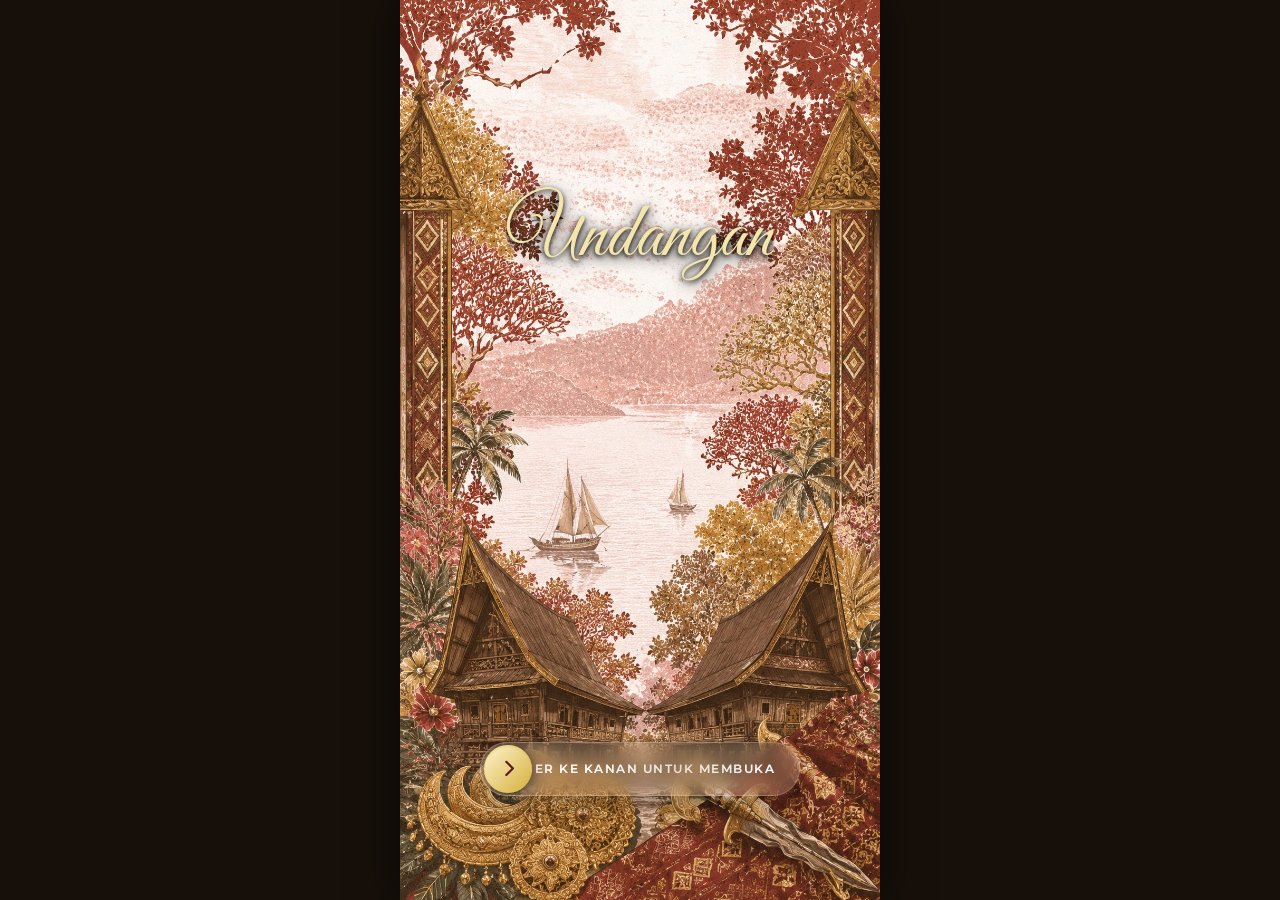
==== index.html @ 856b49ea "Add files via upload" ====
<!DOCTYPE html>
<html lang="id">

<head>
    <meta charset="UTF-8">
    <meta name="viewport" content="width=device-width, initial-scale=1.0">
    <meta name="description" content="Undangan Pernikahan Digital Premium Ramli & Hanum - Adat Bugis">
    <title>Undangan Pernikahan Premium: Ramli & Hanum</title>

    <!-- Google Fonts -->
    <link rel="preconnect" href="https://fonts.googleapis.com">
    <link rel="preconnect" href="https://fonts.gstatic.com" crossorigin>
    <link
        href="https://fonts.googleapis.com/css2?family=Cinzel:wght@400;600;700;900&family=Montserrat:wght@300;400;500;600;700&family=Sacramento&family=Great+Vibes&family=Pinyon+Script&family=Playfair+Display:ital,wght@0,400;0,600;0,700;1,400&display=swap"
        rel="stylesheet">

    <!-- FontAwesome for Icons -->
    <link rel="stylesheet" href="https://cdnjs.cloudflare.com/ajax/libs/font-awesome/6.4.0/css/all.min.css">

    <!-- Custom CSS -->
    <link rel="stylesheet" href="style.css">
</head>

<body>

    <!-- =================================================================
         1. SCREEN COVER (GATE)
         ================================================================= -->
    <div id="cover-screen" class="cover-screen">
        <!-- Fullscreen Video Background -->
        <video id="cover-video" class="video-background" autoplay muted loop playsinline poster="ornamencover.webp">
            <source src="videocover.mp4" type="video/mp4">
            Browser Anda tidak mendukung tag video.
        </video>
        <div class="video-overlay"></div>

        <!-- Center Content: Oval Frame & Typewriter Text -->
        <div class="cover-center">
            <!-- Dynamic Typewriter Text -->
            <h1 id="typewriter-text" class="typewriter-title"></h1>

            <!-- Soft Brown Transparent Oval Frame -->
            <div id="oval-frame" class="oval-frame">
                <div class="oval-pattern-top"></div>
                <div class="dynamic-initials">
                    <span class="initial-char char-a">R</span>
                    <span class="initial-amp">&amp;</span>
                    <span class="initial-char char-s">H</span>
                </div>
                <div class="oval-pattern-bottom"></div>
            </div>
        </div>

        <!-- Bottom Content: Slide to Unlock Slider -->
        <div class="cover-footer fade-in-element">
            <!-- Custom Slide to Unlock -->
            <div class="slider-container" id="lock-slider">
                <div class="slider-bg-text">GESER KE KANAN UNTUK MEMBUKA</div>
                <div class="slider-progress" id="slider-progress"></div>
                <div class="slider-handle" id="slider-handle">
                    <i class="fas fa-chevron-right"></i>
                </div>
            </div>
        </div>
    </div>

    <!-- =================================================================
         1B. SCREEN COVER 2 (SLIDESHOW & OPEN INVITE GATE)
         ================================================================= -->
    <div id="cover-screen-2" class="cover-screen-2 hidden">
        <!-- Fullscreen Image Slideshow Background (g11, g8, g6) -->
        <div class="slideshow-container" id="cover2-slideshow">
            <div class="slide fade active" style="background-image: url('g11.jpg');"></div>
            <div class="slide fade" style="background-image: url('g8.jpg');"></div>
            <div class="slide fade" style="background-image: url('g6.jpg');"></div>
        </div>
        <div class="slideshow-overlay"></div>

        <!-- Upper Content: Title & Couple Names (Elegant & Mini) -->
        <div class="cover2-header">
            <span class="the-wedding-of">THE WEDDING OF</span>
            <h2 class="couple-names-cover2">Ramli &amp; Hanum</h2>
        </div>

        <!-- Bottom Content: Guest Name & Open Button (Elegant & Mini) -->
        <div class="cover2-footer">
            <span class="to-guest-label">KEPADA YTH. BAPAK/IBU/SAUDARA/I:</span>
            <h3 id="guest-name-cover2" class="guest-name-cover2">Tamu Undangan</h3>

            <button id="btn-open-invitation" class="btn-open-inv">
                <i class="far fa-envelope-open"></i> BUKA UNDANGAN
            </button>
        </div>
    </div>

    <!-- =================================================================
         2. AUDIO CONTROLLER (FLOATING)
         ================================================================= -->
    <div id="audio-control" class="audio-control hidden">
        <button id="audio-toggle-btn" class="audio-btn" aria-label="Toggle Audio">
            <i class="fas fa-music"></i>
        </button>
        <!-- Background Music Audio Tag (musik.mp3) -->
        <audio id="bg-music" loop preload="auto">
            <source src="musik.mp3" type="audio/mpeg">
            Browser Anda tidak mendukung tag audio.
        </audio>
    </div>

    <!-- Live Ambient Photo Slideshow Background for Main Page (g1 - g12) -->
    <div class="main-bg-slideshow-container hidden" id="main-slideshow">
        <div class="slide fade active" style="background-image: url('g1.jpg');"></div>
        <div class="slide fade" style="background-image: url('g2.jpg');"></div>
        <div class="slide fade" style="background-image: url('g3.jpg');"></div>
        <div class="slide fade" style="background-image: url('g4.jpg');"></div>
        <div class="slide fade" style="background-image: url('g5.jpg');"></div>
        <div class="slide fade" style="background-image: url('g6.jpg');"></div>
        <div class="slide fade" style="background-image: url('g7.jpg');"></div>
        <div class="slide fade" style="background-image: url('g8.jpg');"></div>
        <div class="slide fade" style="background-image: url('g9.jpg');"></div>
        <div class="slide fade" style="background-image: url('g10.jpg');"></div>
        <div class="slide fade" style="background-image: url('g11.jpg');"></div>
        <div class="slide fade" style="background-image: url('g12.jpg');"></div>
        <div class="main-bg-overlay"></div>
    </div>

    <!-- =================================================================
         3. MAIN INVITATION CONTENT
         ================================================================= -->
    <div id="main-content" class="main-content hidden">

        <!-- ================= SECTION 1: HERO ================= -->
        <section id="hero" class="section hero-section">
            <div class="section-container">
                <div class="ornament-leaf-top"></div>

                <!-- Group Top: Greeting and Couple Name -->
                <div class="hero-top-group scroll-reveal">
                    <p class="greeting-accent">You are invited to the wedding of</p>
                    <h2 class="couple-title">Ramli &amp; Hanum</h2>
                </div>

                <!-- Group Bottom Area: Date, Countdown, and Scroll Indicator clustered together -->
                <div class="hero-bottom-area scroll-reveal">
                    <div class="hero-bottom-group">
                        <p class="wedding-date-text">Senin, 24 Agustus 2026</p>

                        <!-- Countdown Timer with Rolling Digits -->
                        <div class="countdown-container" id="countdown">
                            <div class="countdown-item">
                                <div class="number rolling-number">
                                    <div class="rolling-digit-container">
                                        <div class="rolling-digit-strip" id="days-tens">
                                            <span>0</span><span>1</span><span>2</span><span>3</span><span>4</span><span>5</span><span>6</span><span>7</span><span>8</span><span>9</span>
                                        </div>
                                    </div>
                                    <div class="rolling-digit-container">
                                        <div class="rolling-digit-strip" id="days-units">
                                            <span>0</span><span>1</span><span>2</span><span>3</span><span>4</span><span>5</span><span>6</span><span>7</span><span>8</span><span>9</span>
                                        </div>
                                    </div>
                                </div>
                                <span class="label">Hari</span>
                            </div>
                            <div class="countdown-item">
                                <div class="number rolling-number">
                                    <div class="rolling-digit-container">
                                        <div class="rolling-digit-strip" id="hours-tens">
                                            <span>0</span><span>1</span><span>2</span><span>3</span><span>4</span><span>5</span><span>6</span><span>7</span><span>8</span><span>9</span>
                                        </div>
                                    </div>
                                    <div class="rolling-digit-container">
                                        <div class="rolling-digit-strip" id="hours-units">
                                            <span>0</span><span>1</span><span>2</span><span>3</span><span>4</span><span>5</span><span>6</span><span>7</span><span>8</span><span>9</span>
                                        </div>
                                    </div>
                                </div>
                                <span class="label">Jam</span>
                            </div>
                            <div class="countdown-item">
                                <div class="number rolling-number">
                                    <div class="rolling-digit-container">
                                        <div class="rolling-digit-strip" id="minutes-tens">
                                            <span>0</span><span>1</span><span>2</span><span>3</span><span>4</span><span>5</span><span>6</span><span>7</span><span>8</span><span>9</span>
                                        </div>
                                    </div>
                                    <div class="rolling-digit-container">
                                        <div class="rolling-digit-strip" id="minutes-units">
                                            <span>0</span><span>1</span><span>2</span><span>3</span><span>4</span><span>5</span><span>6</span><span>7</span><span>8</span><span>9</span>
                                        </div>
                                    </div>
                                </div>
                                <span class="label">Menit</span>
                            </div>
                            <div class="countdown-item">
                                <div class="number rolling-number">
                                    <div class="rolling-digit-container">
                                        <div class="rolling-digit-strip" id="seconds-tens">
                                            <span>0</span><span>1</span><span>2</span><span>3</span><span>4</span><span>5</span><span>6</span><span>7</span><span>8</span><span>9</span>
                                        </div>
                                    </div>
                                    <div class="rolling-digit-container">
                                        <div class="rolling-digit-strip" id="seconds-units">
                                            <span>0</span><span>1</span><span>2</span><span>3</span><span>4</span><span>5</span><span>6</span><span>7</span><span>8</span><span>9</span>
                                        </div>
                                    </div>
                                </div>
                                <span class="label">Detik</span>
                            </div>
                        </div>
                    </div>

                    <div class="scroll-indicator">
                        <span class="scroll-text">Gulir ke Bawah</span>
                        <i class="fas fa-chevron-down animate-bounce"></i>
                    </div>
                </div>
            </div>
        </section>

        <!-- ================= SECTION 2: THE COUPLE ================= -->
        <section id="mempelai" class="section mempelai-section">
            <div class="section-container">
                <div class="section-title-container scroll-reveal">
                    <span class="section-subtitle">Assalamu’alaikum Warahmatullahi Wabarakatuh</span>
                    <h2 class="section-title">Kedua Mempelai</h2>
                    <p class="section-desc">Dengan memohon rahmat dan ridho Allah SWT, kami bermaksud mengundang
                        Bapak/Ibu/Saudara/i untuk menghadiri pernikahan kami:</p>
                </div>

                <div class="couple-cards-container">
                    <!-- Groom Card -->
                    <div class="couple-card groom-card scroll-reveal-fade">
                        <div class="couple-img-wrapper">
                            <img src="groom.webp" alt="Ramli" class="couple-img">
                            <div class="gold-frame-border"></div>
                        </div>
                        <div class="couple-details">
                            <h3 class="couple-name">Ramli</h3>
                            <p class="couple-parent">Putra Kelima dari:</p>
                            <p class="parent-names">Bapak Nawir<br>&amp; Ibu Simra</p>
                            <a href="https://instagram.com/ramlijaya" target="_blank" class="social-link"><i
                                    class="fab fa-instagram"></i> Moh_ennur</a>
                        </div>
                        <!-- Traditional Ornaments -->
                        <img src="ornamen2.png" class="card-ornament ornament-bottom-left" alt="Ornamen Kiri Bawah">
                        <img src="ornamen1.png" class="card-ornament ornament-bottom-right" alt="Ornamen Kanan Bawah">
                    </div>

                    <!-- Bride Card -->
                    <div class="couple-card bride-card scroll-reveal-fade">
                        <div class="couple-img-wrapper">
                            <img src="bride.webp" alt="Hanum Salsabiela Marsyidi" class="couple-img">
                            <div class="gold-frame-border"></div>
                        </div>
                        <div class="couple-details">
                            <h3 class="couple-name">Hanum Salsabiela Marsyidi</h3>
                            <p class="couple-parent">Putri pertama dari:</p>
                            <p class="parent-names">Bapak Muhammad Marsyidi (Alm)<br>&amp; Ibu Hj. Indra Purnamasari</p>
                            <a href="https://instagram.com/inishaaal" target="_blank" class="social-link"><i
                                    class="fab fa-instagram"></i> inishaaal</a>
                        </div>
                        <!-- Traditional Ornaments -->
                        <img src="ornamen4.png" class="card-ornament ornament-bottom-left" alt="Ornamen Kiri Bawah">
                        <img src="ornamen3.png" class="card-ornament ornament-bottom-right" alt="Ornamen Kanan Bawah">
                    </div>
                </div>

                <!-- Bugis Traditional Quote -->
                <div class="bugis-quote-box scroll-reveal">
                    <p class="bugis-quote">"Siri' emmi riassoloreng, deceng emmi riasondoreng."</p>
                    <p class="bugis-quote-translation">Artinya: Hanya kehormatan yang patut ditegakkan, dan hanya
                        kebaikanlah yang patut dikejar.</p>
                    <span class="quote-signature">Ungkapan Leluhur Bugis</span>
                </div>
            </div>
        </section>

        <!-- ================= SECTION 3: EVENTS ================= -->
        <section id="acara" class="section acara-section">
            <div class="section-container">
                <div class="section-title-container scroll-reveal">
                    <span class="section-subtitle">WAKTU &amp; TEMPAT</span>
                    <h2 class="section-title">Momen Bahagia</h2>
                </div>
                <div class="events-grid">
                    <!-- Akad Nikah Card -->
                    <div class="event-card akad-card shape-dome-top scroll-reveal-left">
                        <div class="event-icon">
                            <i class="fas fa-ring"></i>
                        </div>
                        <h3 class="event-title">Akad Nikah</h3>
                        <div class="event-divider"></div>
                        <div class="event-details-list">
                            <div class="event-detail-item">
                                <i class="far fa-calendar-alt"></i>
                                <span>Senin, 24 Agustus 2026</span>
                            </div>
                            <div class="event-detail-item">
                                <i class="far fa-clock"></i>
                                <span>09.00 WITA (Pagi) - Selesai</span>
                            </div>
                            <div class="event-detail-item">
                                <i class="fas fa-map-marker-alt"></i>
                                <span><strong>Dusun Bone 1</strong><br>Tinigi Kecamatan Galang</span>
                            </div>
                        </div>
                        <div class="event-actions">
                            <a href="#" class="btn btn-outline btn-add-calendar" data-title="Akad Nikah Ramli & Hanum"
                                data-start="2026-08-24T09:00:00" data-loc="Dusun Bone 1 Tinigi Galang"><i
                                    class="far fa-calendar-plus"></i> Ingatkan Saya</a>
                        </div>
                    </div>

                    <!-- Resepsi Card -->
                    <div class="event-card resepsi-card shape-dome-bottom scroll-reveal-right">
                        <div class="event-icon">
                            <i class="fas fa-utensils"></i>
                        </div>
                        <h3 class="event-title">Resepsi Pernikahan</h3>
                        <div class="event-divider"></div>
                        <div class="event-details-list">
                            <div class="event-detail-item">
                                <i class="far fa-calendar-alt"></i>
                                <span>Jum'at, 28 Agustus 2026</span>
                            </div>
                            <div class="event-detail-item">
                                <i class="far fa-clock"></i>
                                <span>19.00 WITA - Selesai</span>
                            </div>
                            <div class="event-detail-item">
                                <i class="fas fa-map-marker-alt"></i>
                                <span><strong>Kediaman Mempelai Wanita</strong><br>Hanum Salsabiela Marsyidi</span>
                            </div>
                        </div>
                        <div class="event-actions">
                            <a href="#" class="btn btn-outline btn-add-calendar"
                                data-title="Resepsi Pernikahan Ramli & Hanum" data-start="2026-08-28T19:00:00"
                                data-loc="Kediaman Mempelai Wanita"><i class="far fa-calendar-plus"></i> Ingatkan Saya</a>
                        </div>
                    </div>
                </div>
        </section>

        <!-- ================= SECTION 4: GALLERY ================= -->
        <section id="galeri" class="section galeri-section">
            <div class="section-container">
                <div class="section-title-container scroll-reveal">
                    <span class="section-subtitle">DOKUMENTASI</span>
                    <h2 class="section-title">Galeri Kebahagiaan</h2>
                </div>

                <!-- Foto Berjalan (Scrolling Photo Marquee) -->
                <div class="gallery-marquee-container scroll-reveal">
                    <div class="gallery-marquee-track">
                        <!-- Set 1 -->
                        <div class="gallery-marquee-slide"><img src="g3.jpg" alt="Foto Pernikahan 3" loading="lazy">
                        </div>
                        <div class="gallery-marquee-slide"><img src="g4.jpg" alt="Foto Pernikahan 4" loading="lazy">
                        </div>
                        <div class="gallery-marquee-slide"><img src="g5.jpg" alt="Foto Pernikahan 5" loading="lazy">
                        </div>
                        <div class="gallery-marquee-slide"><img src="g7.jpg" alt="Foto Pernikahan 7" loading="lazy">
                        </div>
                        <div class="gallery-marquee-slide"><img src="g10.jpg" alt="Foto Pernikahan 10" loading="lazy">
                        </div>
                        <div class="gallery-marquee-slide"><img src="g11.jpg" alt="Foto Pernikahan 11" loading="lazy">
                        </div>
                        <!-- Set 2 (Duplicate for seamless loop) -->
                        <div class="gallery-marquee-slide"><img src="g3.jpg" alt="Foto Pernikahan 3" loading="lazy">
                        </div>
                        <div class="gallery-marquee-slide"><img src="g4.jpg" alt="Foto Pernikahan 4" loading="lazy">
                        </div>
                        <div class="gallery-marquee-slide"><img src="g5.jpg" alt="Foto Pernikahan 5" loading="lazy">
                        </div>
                        <div class="gallery-marquee-slide"><img src="g7.jpg" alt="Foto Pernikahan 7" loading="lazy">
                        </div>
                        <div class="gallery-marquee-slide"><img src="g10.jpg" alt="Foto Pernikahan 10" loading="lazy">
                        </div>
                        <div class="gallery-marquee-slide"><img src="g11.jpg" alt="Foto Pernikahan 11" loading="lazy">
                        </div>
                    </div>
                </div>

                <!-- Kata-Kata Pernikahan (Wedding Quote & Message) -->
                <div class="gallery-quote-container scroll-reveal">
                    <p class="gallery-quote-text">
                        "Dan di antara tanda-tanda kekuasaan-Nya ialah Dia menciptakan untukmu isteri-isteri dari
                        jenismu sendiri, supaya kamu cenderung dan merasa tenteram kepadanya, dan dijadikan-Nya
                        diantaramu rasa kasih dan sayang. Sesungguhnya pada yang demikian itu benar-benar terdapat
                        tanda-tanda bagi kaum yang berfikir."
                    </p>
                    <span class="gallery-quote-source">QS. Ar-Rum: 21</span>
                    <div class="quote-divider"></div>
                    <p class="gallery-quote-pattangan">
                        Menembus waktu membina cinta, menyatukan langkah menggapai ridha-Nya.
                    </p>
                </div>

                <!-- Gallery Grid -->
                <div class="gallery-grid scroll-reveal">
                    <div class="gallery-item" data-index="0">
                        <img src="g1.jpg" alt="Foto Pernikahan 1" loading="lazy">
                    </div>
                    <div class="gallery-item" data-index="1">
                        <img src="g2.jpg" alt="Foto Pernikahan 2" loading="lazy">
                    </div>
                    <div class="gallery-item" data-index="2">
                        <img src="g3.jpg" alt="Foto Pernikahan 3" loading="lazy">
                    </div>
                    <div class="gallery-item" data-index="3">
                        <img src="g4.jpg" alt="Foto Pernikahan 4" loading="lazy">
                    </div>
                    <div class="gallery-item" data-index="4">
                        <img src="g5.jpg" alt="Foto Pernikahan 5" loading="lazy">
                    </div>
                    <div class="gallery-item" data-index="5">
                        <img src="g6.jpg" alt="Foto Pernikahan 6" loading="lazy">
                    </div>
                    <div class="gallery-item" data-index="6">
                        <img src="g7.jpg" alt="Foto Pernikahan 7" loading="lazy">
                    </div>
                    <div class="gallery-item" data-index="7">
                        <img src="g8.jpg" alt="Foto Pernikahan 8" loading="lazy">
                    </div>
                    <div class="gallery-item" data-index="8">
                        <img src="g9.jpg" alt="Foto Pernikahan 9" loading="lazy">
                    </div>
                    <div class="gallery-item" data-index="9">
                        <img src="g10.jpg" alt="Foto Pernikahan 10" loading="lazy">
                    </div>
                    <div class="gallery-item" data-index="10">
                        <img src="g11.jpg" alt="Foto Pernikahan 11" loading="lazy">
                    </div>
                    <div class="gallery-item" data-index="11">
                        <img src="g12.jpg" alt="Foto Pernikahan 12" loading="lazy">
                    </div>
                </div>
            </div>
        </section>

        <!-- ================= SECTION 5: RSVP & GUESTBOOK ================= -->
        <section id="ucapan" class="section ucapan-section">
            <div class="section-container">
                <div class="section-title-container scroll-reveal">
                    <span class="section-subtitle">KONFIRMASI KEHADIRAN</span>
                    <h2 class="section-title">Buku Tamu &amp; RSVP</h2>
                </div>

                <div class="guestbook-grid">
                    <!-- RSVP Form -->
                    <div class="rsvp-form-container scroll-reveal-left">
                        <h3 class="form-title">Konfirmasi Kehadiran</h3>
                        <form id="rsvp-form" class="rsvp-form">
                            <div class="form-group">
                                <label for="form-name"><i class="far fa-user"></i> Nama Lengkap</label>
                                <input type="text" id="form-name" placeholder="Tulis nama Anda..." required>
                            </div>
                            <div class="form-group">
                                <label for="form-status"><i class="far fa-check-circle"></i> Status Kehadiran</label>
                                <select id="form-status" required>
                                    <option value="" disabled selected>Pilih status...</option>
                                    <option value="Hadir">Hadir</option>
                                    <option value="Tidak Hadir">Tidak Hadir</option>
                                    <option value="Masih Ragu">Masih Ragu</option>
                                </select>
                            </div>
                            <div class="form-group">
                                <label for="form-message"><i class="far fa-comment-dots"></i> Doa Restu / Ucapan</label>
                                <textarea id="form-message" rows="4"
                                    placeholder="Tuliskan ucapan dan doa restu terbaik Anda..." required></textarea>
                            </div>
                            <button type="submit" class="btn btn-gold btn-block"><i class="far fa-paper-plane"></i>
                                Kirim Ucapan</button>
                        </form>
                    </div>

                    <!-- Guestbook Comments List -->
                    <div class="guestbook-list-container scroll-reveal-right">
                        <h3 class="form-title">Doa &amp; Ucapan Tamu</h3>
                        <div class="comments-scroll-area" id="comments-list">
                            <!-- Dynamically loaded comments will appear here -->
                            <div class="comment-item placeholder-comment">
                                <div class="comment-header">
                                    <span class="comment-author">Andi Rahman</span>
                                    <span class="badge status-hadir">Hadir</span>
                                </div>
                                <p class="comment-text">Barakallahu lakuma wa baraka 'alaikuma wa jama'a bainakuma fii
                                    khair. Selamat menempuh hidup baru Ramli dan Hanum! Semoga sakinah mawaddah
                                    warahmah.</p>
                                <span class="comment-time">Baru saja</span>
                            </div>
                        </div>
                    </div>
                </div>
            </div>
        </section>

        <!-- ================= SECTION 6: WEDDING GIFT ================= -->
        <section id="hadiah" class="section hadiah-section">
            <div class="section-container">
                <div class="section-title-container scroll-reveal">
                    <span class="section-subtitle">TANDA KASIH</span>
                    <h2 class="section-title">Kado Digital</h2>
                    <p class="section-desc">Bagi bapak/ibu/saudara/i yang ingin mengirimkan tanda kasih, dapat
                        mengirimkannya melalui tombol dompet digital atau rekening di bawah ini:</p>
                </div>

                <div class="gifts-container">
                    <!-- Bank Card 1 -->
                    <div class="gift-card scroll-reveal">
                        <div class="bank-logo-wrapper">
                            <span class="bank-name">BANK MANDIRI</span>
                        </div>
                        <div class="gift-details">
                            <p class="account-number" id="bank-acc-1">9000027172791</p>
                            <p class="account-holder">a.n. Ramli</p>
                            <button class="btn btn-sm btn-gold btn-copy" data-target="bank-acc-1">
                                <i class="far fa-copy"></i> Salin Rekening
                            </button>
                        </div>
                    </div>


                </div>
        </section>

        <!-- ================= SECTION 7: FOOTER ================= -->
        <footer id="footer" class="wedding-footer">
            <div class="section-container scroll-reveal">
                <div class="footer-logo">R &amp; H</div>
                <p class="footer-text">Merupakan suatu kehormatan dan kebahagiaan bagi kami apabila Bapak/Ibu/Saudara/i
                    berkenan hadir untuk memberikan doa restu kepada kedua mempelai.</p>
                <p class="footer-closing">Kami yang berbahagia,</p>
                <h3 class="footer-names">Ramli &amp; Hanum</h3>
                <p class="footer-family">Beserta Keluarga Besar</p>
                <div class="bugis-ornament-footer"></div>
                <p class="copyright">&copy; 2026 Ramli &amp; Hanum Wedding. All Rights Reserved.</p>
                <p class="developer-credit">
                    by <span class="dev-highlight">WARDIGITAL</span><br>
                    <i class="fab fa-whatsapp"></i> NO WA: <a href="https://wa.me/6281325288213" target="_blank"
                        class="dev-link">081325288213</a> &nbsp;|&nbsp;
                    <i class="fab fa-instagram"></i> Nama IG: <a href="https://instagram.com/war.digital_"
                        target="_blank" class="dev-link">war.digital_</a>
                </p>
            </div>
            <!-- Bottom Corner Ornaments -->
            <img src="ornamen7.png" class="footer-ornament ornament-bottom-left scroll-reveal" alt="Ornamen Kiri Bawah">
            <img src="ornamen8.png" class="footer-ornament ornament-bottom-right scroll-reveal"
                alt="Ornamen Kanan Bawah">
        </footer>
    </div>

    <!-- =================================================================
         4. LIGHTBOX MODAL FOR GALLERY
         ================================================================= -->
    <div id="lightbox-modal" class="lightbox-modal">
        <span class="lightbox-close">&times;</span>
        <button class="lightbox-nav lightbox-prev" aria-label="Previous image">&#10094;</button>
        <div class="lightbox-content-wrapper">
            <img class="lightbox-img" id="lightbox-img" src="" alt="Perbesar Gambar">
            <div id="lightbox-caption" class="lightbox-caption"></div>
        </div>
        <button class="lightbox-nav lightbox-next" aria-label="Next image">&#10095;</button>
    </div>

    <!-- Toast Notification for Copying -->
    <div id="toast" class="toast">Rekening berhasil disalin!</div>

    <!-- Custom JS -->
    <script src="script.js"></script>
</body>

</html>
---- style.css ----
@import url('https://fonts.googleapis.com/css2?family=Cinzel:wght@400;600;700;900&family=Montserrat:wght@300;400;500;600;700&family=Sacramento&family=Great+Vibes&family=Pinyon+Script&family=Playfair+Display:ital,wght@0,400;0,600;0,700;1,400&display=swap');

/* Custom Local Font: Bugis Lontara */
@font-face {
    font-family: 'Lontara';
    src: url('Lontara.ttf') format('truetype');
    font-weight: normal;
    font-style: normal;
    font-display: swap;
}

/* =================================================================
   CSS DESIGN SYSTEM: PREMIUM BUGIS DIGITAL WEDDING INVITATION
   ================================================================= */

/* 1. RESET & VARIABLES */
:root {
    --color-primary: #5C1D24;       /* Deep Bugis Burgundy/Red Silk */
    --color-primary-light: #7D2D36; /* Lighter Burgundy */
    --color-gold: #D4AF37;          /* Premium Gold */
    --color-gold-dark: #B38F1E;     /* Dark Gold for Text Contrast */
    --color-gold-light: #F3E5AB;    /* Soft Cream-Gold */
    --color-brown-soft: #8B7355;    /* Soft Brown for Frames */
    --color-brown-dark: #FFF2C2;    /* Bright Cream-Gold for Titles (was #4A3B2C) */
    --color-bg-light: #160f0a;      /* Dark Elegant Chocolate (was #FDFBF7) */
    --color-bg-alt: #22160f;        /* Rich Dark Brown (was #F6F3EC) */
    --color-text-dark: #FFFDF7;     /* Warm Cream for Readability (was #2C2C2C) */
    --color-text-muted: #E2D1A6;    /* Soft Gold for Subtitles (was #666666) */
    --font-serif: 'Playfair Display', 'Cinzel', serif;
    --font-sans: 'Montserrat', 'Inter', sans-serif;
    --font-accent: 'Great Vibes', cursive; /* Handwritten Cursive Font */
    --transition-smooth: all 0.5s cubic-bezier(0.25, 1, 0.5, 1);
    --shadow-premium: 0 15px 35px rgba(0, 0, 0, 0.08), 0 5px 15px rgba(0, 0, 0, 0.04);
    --shadow-gold: 0 0 15px rgba(212, 175, 55, 0.3);
}

* {
    margin: 0;
    padding: 0;
    box-sizing: border-box;
}

html {
    scroll-behavior: smooth;
    font-size: 16px;
    -webkit-font-smoothing: antialiased;
}

body {
    font-family: var(--font-sans);
    color: var(--color-text-dark);
    background-color: #160f0a; /* Dark elegant outer background for desktop */
    overflow-x: hidden;
    line-height: 1.6;
    display: flex;
    flex-direction: column;
    align-items: center;
}

/* Scrollbar styling */
::-webkit-scrollbar {
    width: 8px;
}
::-webkit-scrollbar-track {
    background: var(--color-bg-light);
}
::-webkit-scrollbar-thumb {
    background: var(--color-primary);
    border-radius: 4px;
}
::-webkit-scrollbar-thumb:hover {
    background: var(--color-gold);
}

/* Helper utilities */
.hidden {
    display: none !important;
}

.animate-bounce {
    animation: bounce 2s infinite;
}

/* =================================================================
   2. KEYFRAMES & ANIMATIONS
   ================================================================= */
@keyframes bounce {
    0%, 20%, 50%, 80%, 100% { transform: translateY(0); }
    40% { transform: translateY(-10px); }
    60% { transform: translateY(-5px); }
}

@keyframes shimmer {
    0% { background-position: -200px 0; }
    100% { background-position: 200px 0; }
}

@keyframes float {
    0% { transform: translateY(0px); }
    50% { transform: translateY(-10px); }
    100% { transform: translateY(0px); }
}

@keyframes spin-slow {
    0% { transform: rotate(0deg); }
    100% { transform: rotate(360deg); }
}

@keyframes gold-pulse {
    0% { box-shadow: 0 0 0 0 rgba(212, 175, 55, 0.4); }
    70% { box-shadow: 0 0 0 12px rgba(212, 175, 55, 0); }
    100% { box-shadow: 0 0 0 0 rgba(212, 175, 55, 0); }
}

/* =================================================================
   3. SCREEN COVER (GATE)
   ================================================================= */
.cover-screen {
    position: fixed;
    top: 0;
    left: 50%;
    transform: translateX(-50%);
    width: 100%;
    max-width: 480px; /* Constrained portrait / Android width */
    height: 100vh;
    z-index: 9999;
    display: flex;
    flex-direction: column;
    justify-content: space-between;
    align-items: center;
    padding: 3rem 1.5rem 6.5rem; /* Raised bottom padding to prevent slider from being obscured on Android */
    overflow: hidden;
    transition: transform 1.2s cubic-bezier(0.77, 0, 0.175, 1), opacity 1.2s cubic-bezier(0.77, 0, 0.175, 1);
    box-shadow: 0 0 40px rgba(0, 0, 0, 0.5);
}

.cover-screen.unlocked {
    transform: translate(-50%, -100vh); /* Account for translate-x centering */
    opacity: 0;
    pointer-events: none;
}

.video-background {
    position: absolute;
    top: 0;
    left: 0;
    width: 100%;
    height: 100%;
    object-fit: cover;
    z-index: -2;
}

.video-overlay {
    position: absolute;
    top: 0;
    left: 0;
    width: 100%;
    height: 100%;
    background: none; /* Removed transparent dark overlay to show full video */
    z-index: -1;
}

/* Header & Footer on Cover */
.cover-header {
    text-align: center;
    z-index: 10;
}

.sub-title-cover {
    font-family: var(--font-serif);
    font-size: 0.9rem;
    color: var(--color-gold);
    letter-spacing: 5px;
    text-transform: uppercase;
    text-shadow: 0 3px 10px rgba(0,0,0,0.9), 0 1px 3px rgba(0,0,0,0.95); /* Stronger shadow */
    display: inline-block;
    border-bottom: 1px solid rgba(212, 175, 55, 0.5);
    padding-bottom: 8px;
}

/* Center Content */
.cover-center {
    display: flex;
    flex-direction: column;
    align-items: center;
    justify-content: center;
    z-index: 10;
    width: 100%;
    max-width: 400px;
    margin: auto 0;
}

/* Typewriter Title style with smooth drawing/carving reveal */
.typewriter-title {
    font-family: var(--font-accent);
    font-size: 4.8rem; /* Enlarged font size for handwriting look */
    color: var(--color-gold-light);
    text-shadow: 0 4px 15px rgba(0, 0, 0, 0.9), 0 2px 5px rgba(0, 0, 0, 0.95); /* Stronger shadow for bright videos */
    margin-bottom: 1.5rem;
    min-height: 6.8rem; /* Increased height to prevent vertical clipping */
    display: flex;
    align-items: center;
    justify-content: center;
    text-align: center;
    font-weight: normal;
    /* Continuous left-to-right drawing mask */
    clip-path: inset(0 100% 0 0);
    transition: clip-path 3.5s cubic-bezier(0.4, 0, 0.2, 1);
}

.typewriter-title.reveal-active {
    clip-path: inset(0 0% 0 0);
}

/* Soft Brown Oval Frame */
.oval-frame {
    border: 2px solid rgba(212, 175, 55, 0.45); /* slightly stronger gold border */
    border-radius: 50%;
    width: 200px;
    height: 290px;
    display: flex;
    flex-direction: column;
    justify-content: center;
    align-items: center;
    background: rgba(66, 46, 32, 0.75); /* Rich translucent brown, no glass blur */
    box-shadow: 0 20px 40px rgba(0, 0, 0, 0.5), 
                inset 0 0 30px rgba(212, 175, 55, 0.2);
    opacity: 0;
    transform: scale(0.85);
    /* Soft, slow transition for a gentle breathing emergence */
    transition: opacity 3.2s cubic-bezier(0.25, 1, 0.5, 1), 
                transform 3.2s cubic-bezier(0.25, 1, 0.5, 1);
    position: relative;
}

.oval-frame.show {
    opacity: 1;
    transform: scale(1);
}

/* Decorative elements inside/around oval */
.oval-pattern-top {
    width: 40px;
    height: 2px;
    background: var(--color-gold);
    position: absolute;
    top: 35px;
}
.oval-pattern-top::before {
    content: '';
    position: absolute;
    top: -5px;
    left: 18px;
    width: 4px;
    height: 4px;
    background: var(--color-gold);
    border-radius: 50%;
}

.oval-pattern-bottom {
    width: 40px;
    height: 2px;
    background: var(--color-gold);
    position: absolute;
    bottom: 35px;
}
.oval-pattern-bottom::before {
    content: '';
    position: absolute;
    top: 3px;
    left: 18px;
    width: 4px;
    height: 4px;
    background: var(--color-gold);
    border-radius: 50%;
}

.dynamic-initials {
    position: relative;
    width: 140px;
    height: 140px;
    display: flex;
    justify-content: center;
    align-items: center;
    z-index: 5;
}

.initial-char {
    font-family: var(--font-serif);
    font-size: 3.8rem;
    font-weight: 700;
    color: #FFF2C2; /* Sangat jelas, krem-emas terang */
    text-shadow: 0 0 15px rgba(212, 175, 55, 0.8), 0 3px 8px rgba(0, 0, 0, 0.95); /* Bayangan emas bersinar & drop shadow tegas */
    position: absolute;
    transition: var(--transition-smooth);
}

.char-a {
    top: 10px;
    left: 15px;
}

.char-m,
.char-s {
    bottom: 10px;
    right: 15px;
}

.initial-amp {
    font-family: var(--font-accent); /* Menggunakan font tulis tangan Great Vibes */
    font-size: 3rem;
    color: var(--color-gold);
    text-shadow: 0 0 10px rgba(212, 175, 55, 0.7), 0 2px 5px rgba(0, 0, 0, 0.95);
    position: absolute;
    top: 50%;
    left: 50%;
    transform: translate(-50%, -50%);
    z-index: 6;
    transition: var(--transition-smooth);
}

/* Cover Footer */
.cover-footer {
    text-align: center;
    z-index: 10;
    width: 100%;
    max-width: 320px;
}

.guest-label {
    font-size: 0.8rem;
    color: rgba(255, 255, 255, 0.7);
    letter-spacing: 2px;
    text-transform: uppercase;
    margin-bottom: 0.3rem;
}

.guest-name {
    font-family: var(--font-serif);
    font-size: 1.4rem;
    color: #FFFFFF;
    text-shadow: 0 2px 5px rgba(0,0,0,0.5);
    margin-bottom: 1.8rem;
    font-weight: 600;
}

/* =================================================================
   4. SLIDE-TO-UNLOCK BUTTON
   ================================================================= */
.slider-container {
    position: relative;
    width: 100%;
    height: 54px;
    background: rgba(255, 255, 255, 0.12);
    border: 1px solid rgba(255, 255, 255, 0.2);
    border-radius: 27px;
    padding: 3px;
    display: flex;
    align-items: center;
    backdrop-filter: blur(10px);
    -webkit-backdrop-filter: blur(10px);
    box-shadow: 0 10px 25px rgba(0, 0, 0, 0.3);
    user-select: none;
    overflow: hidden;
}

.slider-bg-text {
    position: absolute;
    width: 100%;
    text-align: center;
    left: 0;
    font-size: 0.75rem;
    font-weight: 600;
    letter-spacing: 1.5px;
    color: rgba(255, 255, 255, 0.6);
    pointer-events: none;
    z-index: 1;
    /* Shimmer Effect */
    background: linear-gradient(to right, 
                rgba(255, 255, 255, 0.4) 0%, 
                rgba(255, 255, 255, 1) 50%, 
                rgba(255, 255, 255, 0.4) 100%);
    background-size: 200px 100%;
    -webkit-background-clip: text;
    background-clip: text;
    animation: shimmer 2.5s infinite linear;
}

.slider-progress {
    position: absolute;
    top: 0;
    left: 0;
    height: 100%;
    background: linear-gradient(90deg, rgba(212, 175, 55, 0.1), rgba(212, 175, 55, 0.35));
    border-radius: 27px;
    pointer-events: none;
    z-index: 2;
}

.slider-handle {
    position: relative;
    width: 48px;
    height: 48px;
    border-radius: 50%;
    background: linear-gradient(135deg, #FFF5D1 0%, #D4AF37 100%); /* Gold gradient instead of white */
    box-shadow: 0 4px 12px rgba(0, 0, 0, 0.4), 
                inset 0 2px 2px rgba(212, 175, 55, 0.3);
    display: flex;
    justify-content: center;
    align-items: center;
    cursor: grab;
    z-index: 3;
    transition: transform 0.1s ease, background 0.3s ease;
    color: var(--color-primary);
    font-size: 1.1rem;
}

.slider-handle:active {
    cursor: grabbing;
    background: linear-gradient(135deg, #FFFFFF 0%, #D4AF37 100%);
}

/* =================================================================
   5. FLOATING AUDIO CONTROL
   ================================================================= */
.audio-control {
    position: fixed;
    bottom: 25px;
    right: 25px;
    z-index: 999;
    transition: opacity 0.5s ease;
}

@media (min-width: 481px) {
    .audio-control {
        right: calc(50% - 240px + 25px); /* Keep inside portrait container on desktop */
    }
}

.audio-btn {
    width: 45px;
    height: 45px;
    border-radius: 50%;
    background: var(--color-primary);
    border: 2px solid var(--color-gold);
    color: var(--color-gold);
    font-size: 1.1rem;
    cursor: pointer;
    display: flex;
    justify-content: center;
    align-items: center;
    box-shadow: 0 4px 15px rgba(0, 0, 0, 0.3);
    transition: var(--transition-smooth);
}

.audio-btn:hover {
    transform: scale(1.1);
    background: var(--color-primary-light);
}

.audio-btn.playing {
    animation: spin-slow 5s infinite linear, gold-pulse 2s infinite;
}

/* =================================================================
   6. MAIN CONTENT & BACKGROUND VIDEO
   ================================================================= */
.main-content {
    width: 100%;
    max-width: 480px; /* Constrained portrait / Android width */
    margin: 0 auto;
    min-height: 100vh;
    position: relative;
    z-index: 2;
    background-color: transparent; /* Transparent so fixed photo slideshow background is visible */
    opacity: 0;
    transition: opacity 1.5s ease-in-out;
    box-shadow: 0 0 40px rgba(0, 0, 0, 0.5);
}

.main-content.show {
    opacity: 1;
}

/* Ambient photo slideshow background on main content (g1 - g12) */
.main-bg-video-container,
.main-bg-slideshow-container {
    position: fixed; /* FIXED background behind all sections */
    top: 0;
    left: 50%;
    transform: translateX(-50%);
    width: 100%;
    max-width: 480px; /* Stay inside portrait container on desktop */
    height: 100vh;
    z-index: 0;
    overflow: hidden;
    pointer-events: none;
    opacity: 1;
    transition: opacity 1s ease;
}

.main-bg-slideshow-container.hidden {
    opacity: 0;
}

.main-bg-slideshow-container .slide {
    position: absolute;
    top: 0;
    left: 0;
    width: 100%;
    height: 100%;
    background-size: cover;
    background-position: center;
    opacity: 0;
    transition: opacity 1.8s ease-in-out;
}

.main-bg-slideshow-container .slide.active {
    opacity: 1;
}

.video-background-main {
    width: 100%;
    height: 100%;
    object-fit: cover;
    opacity: 1;
    filter: none;
}

.main-bg-overlay {
    position: absolute;
    top: 0;
    left: 0;
    width: 100%;
    height: 100%;
    background: linear-gradient(to bottom, 
                rgba(16, 10, 6, 0.65) 0%, 
                rgba(16, 10, 6, 0.72) 40%, 
                rgba(16, 10, 6, 0.8) 100%);
    pointer-events: none;
    z-index: 1;
}

/* ================= ================= =================
   7. SECTIONS & CONTAINER
   ================= ================= ================= */
.section {
    padding: 6rem 1.5rem;
    position: relative;
    width: 100%;
    display: flex;
    justify-content: center;
}

.section-container {
    width: 100%;
    max-width: 1000px;
    position: relative;
    z-index: 2;
}

/* Section titles */
.section-title-container {
    text-align: center;
    margin-bottom: 4rem;
}

.section-subtitle {
    font-size: 0.85rem;
    font-weight: 600;
    letter-spacing: 2.5px;
    color: var(--color-gold-light);
    text-transform: uppercase;
    display: block;
    margin-bottom: 0.5rem;
    text-shadow: 0 2px 8px rgba(0, 0, 0, 0.98), 0 0 10px rgba(0, 0, 0, 0.95);
    opacity: 0;
    transform: translateY(20px);
    transition: opacity 0.8s cubic-bezier(0.16, 1, 0.3, 1), transform 0.8s cubic-bezier(0.16, 1, 0.3, 1);
    will-change: opacity, transform;
}

.section-title-container.revealed .section-subtitle {
    opacity: 1;
    transform: translateY(0);
    transition-delay: 0.05s;
}

.section-title {
    font-family: var(--font-serif);
    font-size: 2.5rem;
    color: #FFF2C2;
    position: relative;
    display: inline-block;
    padding-bottom: 15px;
    font-weight: 700;
    text-shadow: 0 3px 12px rgba(0, 0, 0, 0.98), 0 0 15px rgba(0, 0, 0, 0.95);
    opacity: 0;
    transform: scale(0.9) translateY(15px);
    transition: opacity 0.8s cubic-bezier(0.16, 1, 0.3, 1), transform 0.8s cubic-bezier(0.16, 1, 0.3, 1);
    will-change: opacity, transform;
}

.section-title-container.revealed .section-title {
    opacity: 1;
    transform: scale(1) translateY(0);
    transition-delay: 0.2s;
}

.section-title::after {
    content: '';
    position: absolute;
    bottom: 0;
    left: 50%;
    transform: translateX(-50%);
    width: 80px;
    height: 2px;
    background: linear-gradient(90deg, transparent, var(--color-gold), transparent);
}

.section-desc {
    font-size: 0.95rem;
    color: #FFFDF7;
    max-width: 600px;
    margin: 1.5rem auto 0;
    text-shadow: 0 2px 8px rgba(0, 0, 0, 0.98), 0 0 10px rgba(0, 0, 0, 0.95);
    opacity: 0;
    transform: translateY(20px);
    transition: opacity 0.8s cubic-bezier(0.16, 1, 0.3, 1), transform 0.8s cubic-bezier(0.16, 1, 0.3, 1);
    will-change: opacity, transform;
}

.section-title-container.revealed .section-desc {
    opacity: 1;
    transform: translateY(0);
    transition-delay: 0.35s;
}

/* ================= HERO SECTION ================= */
.hero-section {
    height: 100vh;
    text-align: center;
    padding: 0;
    overflow: hidden;
}

.hero-section .section-container {
    height: 100vh;
    display: flex;
    flex-direction: column;
    justify-content: space-between;
    align-items: center;
    padding: 4rem 1.5rem 6.5rem 1.5rem; /* Raised bottom padding to lift countdown on Android, slightly lowered top padding */
}

.hero-top-group {
    width: 100%;
    display: flex;
    flex-direction: column;
    align-items: center;
    margin-top: 1rem;
}

#hero .hero-top-group.scroll-reveal {
    /* High specificity to override global .scroll-reveal and scale properties */
    opacity: 0;
    transform: scale(1) translateY(calc(50vh - 10rem));
    transition: opacity 3.8s cubic-bezier(0.22, 1, 0.36, 1), 
                transform 3.8s cubic-bezier(0.22, 1, 0.36, 1);
}

#hero .hero-top-group.scroll-reveal.revealed {
    opacity: 1;
    transform: scale(1) translateY(0);
}

.hero-bottom-group {
    width: 100%;
    display: flex;
    flex-direction: column;
    align-items: center;
    margin-bottom: 0;
}

.hero-bottom-area {
    width: 100%;
    display: flex;
    flex-direction: column;
    align-items: center;
    gap: 1.5rem; /* Gap between countdown and scroll indicator */
    margin-top: auto; /* Push down to the very bottom */
}

#hero .hero-bottom-area.scroll-reveal {
    /* High specificity to override global .scroll-reveal and scale properties */
    opacity: 0;
    transform: scale(1) translateY(calc(-50vh + 14rem));
    transition: opacity 3.8s cubic-bezier(0.22, 1, 0.36, 1), 
                transform 3.8s cubic-bezier(0.22, 1, 0.36, 1);
}

#hero .hero-bottom-area.scroll-reveal.revealed {
    opacity: 1;
    transform: scale(1) translateY(0);
}

.greeting-accent {
    font-family: var(--font-serif);
    font-size: 0.72rem; /* Mini */
    color: var(--color-gold-light);
    text-shadow: 0 2px 8px rgba(0,0,0,0.95);
    margin-bottom: 1.5rem;
    letter-spacing: 3.5px; /* Elegant wide spacing */
    text-transform: uppercase;
    text-align: center;
}

.couple-title {
    font-family: 'Lontara', var(--font-accent); /* Custom Lontara font for couple names */
    font-size: 2.6rem; /* Adjusted to guarantee single-line fit within 480px width */
    color: #FFF2C2; /* Premium cream-gold (was white) */
    font-weight: normal;
    margin-bottom: 0.5rem;
    text-shadow: 0 4px 15px rgba(0, 0, 0, 0.9), 0 2px 5px rgba(0, 0, 0, 0.95); /* Stronger shadow */
    line-height: 1.2;
    white-space: nowrap; /* Force exactly 1 line */
}

.wedding-date-text {
    font-family: var(--font-serif);
    font-size: 1.2rem;
    letter-spacing: 4px;
    text-transform: uppercase;
    color: var(--color-gold);
    text-shadow: 0 2px 8px rgba(0,0,0,0.9);
    font-weight: 600;
    margin-bottom: 1.5rem; /* Clustered with countdown */
}

/* Countdown Timer with Rolling Digits */
.countdown-container {
    display: flex;
    justify-content: center;
    gap: 1rem;
    margin-top: 1rem;
}

.countdown-item {
    background: rgba(22, 15, 10, 0.55); /* Dark transparent card backdrop */
    border: 1px solid rgba(212, 175, 55, 0.3);
    border-radius: 12px;
    padding: 0.8rem 0.6rem;
    min-width: 82px;
    backdrop-filter: blur(4px);
    -webkit-backdrop-filter: blur(4px);
    box-shadow: var(--shadow-premium);
    transition: var(--transition-smooth);
    display: flex;
    flex-direction: column;
    align-items: center;
    gap: 8px;
}

.countdown-item:hover {
    transform: translateY(-5px);
    border-color: var(--color-gold);
}

.rolling-number {
    display: flex;
    gap: 2px;
    background: linear-gradient(135deg, #F3E5AB 0%, #D4AF37 100%); /* Gold gradient instead of white */
    border: 1.5px solid var(--color-gold);
    border-radius: 6px;
    padding: 2px 6px;
    box-shadow: 0 4px 10px rgba(0, 0, 0, 0.3); /* Removed white highlights */
}

.rolling-digit-container {
    display: inline-block;
    height: 2.4rem; /* match the height of a single digit */
    overflow: hidden;
    position: relative;
    width: 1.3rem; /* width of a single digit */
    text-align: center;
}

.rolling-digit-strip {
    display: flex;
    flex-direction: column;
    transition: transform 0.8s cubic-bezier(0.34, 1.56, 0.64, 1); /* bouncy, mechanical rolling look */
    height: 24rem; /* 10 times the height of a single digit */
}

.rolling-digit-strip span {
    display: block;
    height: 2.4rem; /* exact height of a single digit */
    font-family: var(--font-serif);
    font-size: 1.7rem;
    font-weight: 700;
    line-height: 2.4rem;
    color: var(--color-primary);
}

.countdown-item .label {
    font-size: 0.7rem;
    text-transform: uppercase;
    letter-spacing: 1px;
    color: rgba(255, 255, 255, 0.8);
    display: block;
}

/* Scroll indicator */
.scroll-indicator {
    position: relative;
    display: flex;
    flex-direction: column;
    align-items: center;
    z-index: 5;
    margin-top: auto; /* Push down to very bottom */
}

.scroll-text {
    font-size: 0.7rem;
    text-transform: uppercase;
    letter-spacing: 2px;
    color: var(--color-text-muted);
    margin-bottom: 8px;
}

.scroll-indicator i {
    color: var(--color-primary);
    font-size: 1.2rem;
}

/* ================= MEMPELAI SECTION ================= */
.mempelai-section {
    background-color: transparent; /* Transparent to show fixed video background */
    border-top: 1px solid rgba(212, 175, 55, 0.15);
    border-bottom: 1px solid rgba(212, 175, 55, 0.15);
}

.couple-cards-container {
    display: flex;
    flex-direction: column; /* Force vertical stacking for perfectly centered, wide cards */
    align-items: center;
    gap: 2.5rem; /* Elegant spacing between cards */
    margin-top: 2rem;
    width: 100%;
}

.couple-card {
    background: rgba(54, 38, 27, 0.85); /* Luxurious translucent dark brown */
    border-radius: 20px;
    padding: 2.5rem 2rem;
    text-align: center;
    width: 420px; /* Widened from 320px to 420px for a prominent look */
    max-width: 100%; /* Responsive sizing for narrower screens */
    box-shadow: var(--shadow-premium);
    transition: var(--transition-smooth);
    border: 1px solid rgba(212, 175, 55, 0.35); /* Gold border instead of white */
    position: relative; /* Contain the corner ornaments */
    overflow: hidden; /* Clip ornaments at rounded borders */
}

.couple-card:hover {
    transform: translateY(-8px);
    box-shadow: 0 25px 50px rgba(0,0,0,0.1);
}

.couple-img-wrapper {
    width: 210px;
    height: 290px;
    margin: 0 auto 2rem;
    position: relative;
    border-radius: 105px 105px 0 0; /* Dome shape for Bugis arch aesthetic (half of 210px) */
    overflow: hidden;
    opacity: 1;
    transform: scale(1);
    transition: var(--transition-smooth);
}

.couple-card.revealed .couple-img-wrapper {
    opacity: 1;
    transform: scale(1);
}

.couple-img {
    width: 100%;
    height: 112%; /* Extra height to allow smooth vertical parallax glide */
    object-fit: cover;
    transform: scale(1.05) translateY(-10px);
    transition: transform 0.4s cubic-bezier(0.25, 1, 0.5, 1);
}

.gold-frame-border {
    position: absolute;
    top: 5px;
    left: 5px;
    right: 5px;
    bottom: 5px;
    border: 2px solid var(--color-gold);
    border-radius: 100px 100px 0 0;
    pointer-events: none;
    opacity: 0.85;
    z-index: 5;
}

/* Card Corner Ornaments */
.card-ornament {
    position: absolute;
    z-index: 2;
    pointer-events: none;
    transition: var(--transition-smooth);
    filter: drop-shadow(0 2px 4px rgba(0, 0, 0, 0.4));
    opacity: 0.85;
}

.card-ornament.ornament-bottom-left {
    bottom: -5px;
    left: -5px;
    width: 150px;
    height: auto;
    transform: scale(1) rotate(0deg) translate(0, 0);
}

.card-ornament.ornament-bottom-right {
    bottom: -5px;
    right: -5px;
    width: 150px;
    height: auto;
    transform: scale(1) rotate(0deg) translate(0, 0);
}

.couple-card.revealed .card-ornament {
    opacity: 0.9;
}

.couple-card.revealed .card-ornament.ornament-bottom-left {
    transform: scale(1) rotate(0deg) translate(0, 0);
}

.couple-card.revealed .card-ornament.ornament-bottom-right {
    transform: scale(1) rotate(0deg) translate(0, 0);
}

/* Interactive hover micro-animations for card ornaments */
.couple-card:hover .card-ornament.ornament-bottom-left {
    transform: scale(1.06) rotate(-2deg) translate(-2px, 2px);
    opacity: 1;
}

.couple-card:hover .card-ornament.ornament-bottom-right {
    transform: scale(1.06) rotate(2deg) translate(2px, 2px);
    opacity: 1;
}

.couple-name {
    font-family: 'Lontara', var(--font-serif);
    font-size: 1.6rem;
    color: #FFF2C2;
    margin-bottom: 0.8rem;
    font-weight: 700;
    text-shadow: 0 2px 6px rgba(0, 0, 0, 0.95);
}

.couple-parent {
    font-size: 0.8rem;
    color: #F3E5AB;
    text-transform: uppercase;
    letter-spacing: 1px;
    margin-bottom: 0.4rem;
    font-weight: 600;
}

.parent-names {
    font-family: var(--font-serif);
    font-size: 0.95rem;
    color: #FFFFFF;
    line-height: 1.5;
    margin-bottom: 1.5rem;
    text-shadow: 0 1px 4px rgba(0, 0, 0, 0.9);
}

.couple-details {
    margin-top: 1.5rem;
    opacity: 1;
    transform: translateY(0);
    transition: var(--transition-smooth);
    position: relative;
    z-index: 10;
}

.couple-card.revealed .couple-details {
    opacity: 1;
    transform: translateY(0);
}

.social-link {
    display: inline-flex;
    align-items: center;
    gap: 8px;
    color: var(--color-gold-dark);
    text-decoration: none;
    font-size: 0.85rem;
    font-weight: 500;
    transition: var(--transition-smooth);
    border: 1px solid rgba(212, 175, 55, 0.2);
    padding: 6px 16px;
    border-radius: 20px;
}

.social-link:hover {
    background: var(--color-gold);
    color: #FFFFFF;
    border-color: var(--color-gold);
}

/* Splitter */
.couple-splitter {
    display: flex;
    flex-direction: column;
    align-items: center;
}

.ampersand {
    font-family: var(--font-accent);
    font-size: 4rem;
    color: var(--color-gold-dark);
    line-height: 1;
}

.bugis-line {
    width: 2px;
    height: 80px;
    background: linear-gradient(to bottom, var(--color-gold), transparent);
    margin-top: 10px;
}

/* Quote Box */
.bugis-quote-box {
    margin-top: 5rem;
    background: rgba(54, 38, 27, 0.8); /* Luxurious dark brown instead of white */
    border-left: 4px solid var(--color-gold);
    padding: 2.5rem;
    border-radius: 0 16px 16px 0;
    box-shadow: var(--shadow-premium);
    text-align: center;
    max-width: 800px;
    margin-left: auto;
    margin-right: auto;
}

/* Quote Box Texts */
.bugis-quote {
    font-family: var(--font-serif);
    font-size: 1.3rem;
    font-style: italic;
    color: #FFF2C2;
    margin-bottom: 1rem;
    font-weight: 600;
    text-shadow: 0 2px 6px rgba(0, 0, 0, 0.95);
    opacity: 1;
    transform: scale(1);
    transition: var(--transition-smooth);
}

.bugis-quote-box.revealed .bugis-quote {
    opacity: 1;
    transform: scale(1);
}

.bugis-quote-translation {
    font-size: 0.95rem;
    color: #FFFDF7;
    line-height: 1.6;
    text-shadow: 0 1px 4px rgba(0, 0, 0, 0.9);
    opacity: 1;
    transform: scale(1);
    transition: var(--transition-smooth);
}

.bugis-quote-box.revealed .bugis-quote-translation {
    opacity: 1;
    transform: scale(1);
}

.quote-signature {
    font-size: 0.78rem;
    text-transform: uppercase;
    letter-spacing: 2px;
    color: #F3E5AB;
    display: block;
    margin-top: 1rem;
    font-weight: 600;
    text-shadow: 0 1px 4px rgba(0, 0, 0, 0.9);
    opacity: 1;
    transform: scale(1);
    transition: var(--transition-smooth);
}

.bugis-quote-box.revealed .quote-signature {
    opacity: 1;
    transform: scale(1);
}

/* Cascaded scale-up text reveals for cards and forms from Bugis quote onwards */
.event-card .event-icon,
.event-card .event-title,
.event-card .event-details-list,
.event-card .event-actions,
.gift-card .bank-logo-wrapper,
.gift-card .gift-details,
.rsvp-form-container .form-title,
.rsvp-form-container .form-group,
.rsvp-form-container button,
.guestbook-list-container .form-title,
.guestbook-list-container .comments-scroll-area {
    opacity: 1;
    transform: scale(1);
    transition: var(--transition-smooth);
}

.event-card.revealed .event-icon,
.event-card.revealed .event-title,
.event-card.revealed .event-details-list,
.event-card.revealed .event-actions,
.gift-card.revealed .bank-logo-wrapper,
.gift-card.revealed .gift-details,
.rsvp-form-container.revealed .form-title,
.rsvp-form-container.revealed .form-group,
.rsvp-form-container.revealed button,
.guestbook-list-container.revealed .form-title,
.guestbook-list-container.revealed .comments-scroll-area {
    opacity: 1;
    transform: scale(1);
}

/* Specific delays for an elegant blooming cascade inside elements */
.event-card .event-icon { transition-delay: 0.1s; }
.event-card .event-title { transition-delay: 0.3s; }
.event-card .event-details-list { transition-delay: 0.5s; }
.event-card .event-actions { transition-delay: 0.7s; }

.gift-card .bank-logo-wrapper { transition-delay: 0.1s; }
.gift-card .gift-details { transition-delay: 0.3s; }

.rsvp-form-container .form-title { transition-delay: 0.1s; }
.rsvp-form-container .form-group:nth-of-type(1) { transition-delay: 0.3s; }
.rsvp-form-container .form-group:nth-of-type(2) { transition-delay: 0.4s; }
.rsvp-form-container .form-group:nth-of-type(3) { transition-delay: 0.5s; }
.rsvp-form-container button { transition-delay: 0.6s; }

.guestbook-list-container .form-title { transition-delay: 0.1s; }
.guestbook-list-container .comments-scroll-area { transition-delay: 0.3s; }

/* ================= ACARA SECTION ================= */
.acara-section {
    background-color: transparent; /* Transparent to show fixed video background */
    border-bottom: 1px solid rgba(212, 175, 55, 0.15);
}

.events-grid {
    display: flex;
    justify-content: center;
    gap: 3rem;
    flex-wrap: wrap;
    margin-top: 2rem;
}

.event-card {
    background: rgba(28, 18, 12, 0.94);
    backdrop-filter: blur(12px);
    -webkit-backdrop-filter: blur(12px);
    border-radius: 20px;
    padding: 3rem 2.5rem;
    width: 440px;
    max-width: 100%;
    box-shadow: 0 15px 35px rgba(0, 0, 0, 0.6);
    transition: var(--transition-smooth);
    border: 1.5px solid rgba(212, 175, 55, 0.45);
    border-top: 4px solid var(--color-gold);
    display: flex;
    flex-direction: column;
    align-items: center;
    position: relative;
    opacity: 1;
    transform: none;
}

/* Event Card Shapes */
.event-card.shape-dome-top {
    border-radius: 220px 220px 20px 20px;
    border-top: 1px solid rgba(212, 175, 55, 0.35); /* Keep the dome curve clean */
    overflow: hidden;
}

.event-card.shape-rect {
    border-radius: 20px;
    border-top: 1px solid rgba(212, 175, 55, 0.35); /* Consistent thin gold border */
    overflow: hidden;
}

.event-card.shape-dome-bottom {
    border-radius: 20px 20px 220px 220px;
    border-top: 1px solid rgba(212, 175, 55, 0.35); /* Keep the bottom dome curve clean */
    overflow: hidden;
}

/* Event Card Corner Ornaments */
.event-ornament {
    position: absolute;
    z-index: 1; /* Sit behind content but on top of card background */
    width: 85px; /* Perfect size to fit card corners snugly without covering text */
    height: auto;
    pointer-events: none;
    opacity: 0.85 !important;
    visibility: visible !important;
    filter: drop-shadow(0 2px 5px rgba(0, 0, 0, 0.4));
    transition: transform 0.5s ease;
}

.event-ornament.ornament-top-left {
    top: 4px;
    left: 4px;
    transform: none;
}

.event-ornament.ornament-top-right {
    top: 4px;
    right: 4px;
    transform: none;
}

.event-ornament.ornament-bottom-left {
    bottom: 4px;
    left: 4px;
    transform: none;
}

.event-ornament.ornament-bottom-right {
    bottom: 4px;
    right: 4px;
    transform: none;
}

/* Interactive hover micro-animations (matching couple cards) */
.event-card:hover .event-ornament.ornament-top-left {
    transform: scale(1.05) scaleY(-1) rotate(-2deg) translate(-2px, -2px);
    opacity: 0.9;
}

.event-card:hover .event-ornament.ornament-top-right {
    transform: scale(1.05) scaleY(-1) rotate(2deg) translate(2px, -2px);
    opacity: 0.9;
}

.event-card:hover .event-ornament.ornament-bottom-left {
    transform: scale(1.05) rotate(-2deg) translate(-2px, 2px);
    opacity: 0.9;
}

.event-card:hover .event-ornament.ornament-bottom-right {
    transform: scale(1.05) rotate(2deg) translate(2px, 2px);
    opacity: 0.9;
}

.event-card:hover {
    transform: translateY(-8px);
    box-shadow: 0 25px 50px rgba(0,0,0,0.25);
}

.event-icon {
    width: 60px;
    height: 60px;
    border-radius: 50%;
    background: rgba(42, 27, 18, 0.6); /* Dark brown instead of white */
    color: var(--color-gold); /* Gold */
    display: flex;
    justify-content: center;
    align-items: center;
    font-size: 1.5rem;
    margin-bottom: 1.5rem;
    border: 1px solid rgba(212, 175, 55, 0.4);
}

.event-title {
    font-family: var(--font-serif);
    font-size: 1.6rem;
    color: #FFF2C2;
    margin-bottom: 1rem;
    font-weight: 700;
    text-shadow: 0 2px 6px rgba(0, 0, 0, 0.95);
}

.event-divider {
    width: 50px;
    height: 2px;
    background: var(--color-gold);
    margin-bottom: 2rem;
}

.event-details-list {
    width: 100%;
    margin-bottom: 2.5rem;
}

.event-detail-item {
    display: flex;
    align-items: flex-start;
    gap: 1rem;
    margin-bottom: 1.2rem;
    text-align: left;
    font-size: 0.95rem;
}

.event-detail-item i {
    color: var(--color-gold);
    font-size: 1.1rem;
    margin-top: 3px;
    width: 20px;
    text-align: center;
}

.event-detail-item span {
    color: #FFFFFF;
    text-shadow: 0 1px 4px rgba(0, 0, 0, 0.9);
}

.event-actions {
    display: flex;
    justify-content: center;
    align-items: center;
    width: 100%;
    margin-top: auto;
}

.event-actions .btn {
    width: auto;
    min-width: 220px;
    margin: 0 auto;
    text-align: center;
    justify-content: center;
}

.btn {
    display: inline-flex;
    align-items: center;
    justify-content: center;
    gap: 8px;
    padding: 0.8rem 1.8rem;
    border-radius: 30px;
    font-size: 0.85rem;
    font-weight: 600;
    text-decoration: none;
    cursor: pointer;
    transition: var(--transition-smooth);
    text-align: center;
}

.btn-block {
    width: 100% !important;
}

.btn-gold {
    background: linear-gradient(135deg, var(--color-primary-light) 0%, var(--color-primary) 100%);
    color: #FFFFFF;
    border: 1.5px solid var(--color-gold);
    box-shadow: 0 4px 15px rgba(0, 0, 0, 0.4);
}

.btn-gold:hover {
    background: var(--color-gold);
    color: #160f0a;
    border-color: var(--color-gold-light);
    transform: translateY(-2px);
    box-shadow: 0 6px 20px rgba(212, 175, 55, 0.4);
}

.btn-outline {
    background: rgba(212, 175, 55, 0.12);
    border: 1.5px solid var(--color-gold);
    color: #FFF2C2;
    box-shadow: 0 4px 15px rgba(0, 0, 0, 0.3);
}

.btn-outline:hover {
    background: var(--color-gold);
    color: #160f0a;
    border-color: #FFFFFF;
    transform: translateY(-2px);
    box-shadow: 0 6px 20px rgba(212, 175, 55, 0.4);
}

.btn-sm {
    padding: 0.5rem 1.2rem;
    font-size: 0.8rem;
}

/* ================= GALLERY SECTION ================= */
.galeri-section {
    background-color: transparent; /* Transparent to show fixed video background */
}

/* Gallery Marquee (Foto Berjalan) */
.gallery-marquee-container {
    width: 100%;
    overflow: hidden;
    position: relative;
    padding: 1.2rem 0;
    margin-bottom: 2.5rem;
    background: rgba(22, 15, 10, 0.7);
    border-top: 1px solid rgba(212, 175, 55, 0.35);
    border-bottom: 1px solid rgba(212, 175, 55, 0.35);
    border-radius: 16px;
    opacity: 1;
    transform: scale(1);
    transition: var(--transition-smooth);
}

.gallery-marquee-container.revealed {
    opacity: 1;
    transform: scale(1);
}

/* Elegant fade gradients on the left and right edges */
.gallery-marquee-container::before,
.gallery-marquee-container::after {
    content: '';
    position: absolute;
    top: 0;
    width: 60px;
    height: 100%;
    z-index: 3;
    pointer-events: none;
}

.gallery-marquee-container::before {
    left: 0;
    background: linear-gradient(to right, #160f0a 10%, transparent 100%);
}

.gallery-marquee-container::after {
    right: 0;
    background: linear-gradient(to left, #160f0a 10%, transparent 100%);
}

.gallery-marquee-track {
    display: flex;
    width: max-content;
    gap: 16px;
    animation: scroll-marquee 28s linear infinite;
}

.gallery-marquee-track:hover {
    animation-play-state: paused;
}

.gallery-marquee-slide {
    width: 130px;
    height: 175px;
    flex-shrink: 0;
    border-radius: 12px;
    overflow: hidden;
    border: 1px solid rgba(212, 175, 55, 0.3);
    box-shadow: 0 6px 15px rgba(0, 0, 0, 0.4);
    transition: transform 0.4s cubic-bezier(0.25, 1, 0.5, 1), border-color 0.4s ease;
    background: #1c150f;
}

.gallery-marquee-slide:hover {
    transform: scale(1.04);
    border-color: var(--color-gold);
}

.gallery-marquee-slide img {
    width: 100%;
    height: 100%;
    object-fit: cover;
}

@keyframes scroll-marquee {
    0% {
        transform: translateX(0);
    }
    100% {
        transform: translateX(-50%);
    }
}

/* Gallery Quote Section (Kata-Kata Pernikahan) */
.gallery-quote-container {
    background: rgba(28, 18, 12, 0.94);
    backdrop-filter: blur(12px);
    -webkit-backdrop-filter: blur(12px);
    border: 1.5px solid rgba(212, 175, 55, 0.45);
    border-radius: 20px;
    padding: 2.5rem 2rem;
    text-align: center;
    margin-bottom: 3.5rem;
    position: relative;
    overflow: hidden;
    box-shadow: 0 15px 35px rgba(0, 0, 0, 0.6);
    opacity: 1;
    transform: scale(1);
    transition: var(--transition-smooth);
}

.gallery-quote-container.revealed {
    opacity: 1;
    transform: scale(1);
}

.gallery-quote-text {
    font-family: var(--font-serif);
    font-size: 0.95rem;
    font-style: italic;
    line-height: 1.8;
    color: #FFFFFF;
    text-shadow: 0 1px 4px rgba(0, 0, 0, 0.9);
}

.gallery-quote-source {
    font-family: var(--font-sans);
    font-size: 0.78rem;
    font-weight: 600;
    letter-spacing: 2px;
    text-transform: uppercase;
    color: #F3E5AB;
    display: block;
    margin-top: 0.6rem;
    text-shadow: 0 1px 3px rgba(0, 0, 0, 0.9);
}

.gallery-quote-container .quote-divider {
    width: 60px;
    height: 1px;
    background: linear-gradient(90deg, transparent, var(--color-gold), transparent);
    margin: 1.5rem auto;
}

.gallery-quote-pattangan {
    font-family: var(--font-accent);
    font-size: 1.8rem;
    color: #FFF2C2;
    line-height: 1.3;
    text-shadow: 0 2px 6px rgba(0, 0, 0, 0.95);
}

/* CLEAN & STUNNING 2-COLUMN PHOTO GALLERY GRID */
.gallery-grid {
    display: grid;
    grid-template-columns: repeat(2, 1fr);
    gap: 14px;
    margin-top: 2rem;
}

.gallery-item {
    position: relative;
    width: 100%;
    aspect-ratio: 4 / 5;
    border-radius: 16px;
    overflow: hidden;
    cursor: pointer;
    box-shadow: 0 10px 25px rgba(0, 0, 0, 0.5);
    border: 1.5px solid rgba(212, 175, 55, 0.4);
    transition: transform 0.4s cubic-bezier(0.25, 1, 0.5, 1), border-color 0.4s ease, box-shadow 0.4s ease;
    background: #1c150f;
}

.gallery-item:hover {
    transform: translateY(-4px) scale(1.03);
    border-color: var(--color-gold);
    box-shadow: 0 15px 35px rgba(0, 0, 0, 0.7), 0 0 20px rgba(212, 175, 55, 0.5);
    z-index: 5;
}

.gallery-item img {
    width: 100%;
    height: 100%;
    object-fit: cover;
    display: block;
    transition: transform 0.6s cubic-bezier(0.25, 1, 0.5, 1), filter 0.6s ease;
}

.gallery-item:hover img {
    transform: scale(1.08);
    filter: brightness(1.06);
}

/* ================= RSVP & GUESTBOOK SECTION ================= */
.ucapan-section {
    background-color: transparent; /* Transparent to show fixed video background */
    border-top: 1px solid rgba(212, 175, 55, 0.15);
    border-bottom: 1px solid rgba(212, 175, 55, 0.15);
}

.guestbook-grid {
    display: flex;
    gap: 3rem;
    flex-wrap: wrap;
    margin-top: 2rem;
}

.rsvp-form-container, .guestbook-list-container {
    flex: 1;
    min-width: 340px;
    background: rgba(54, 38, 27, 0.85); /* Luxurious translucent dark brown */
    border-radius: 20px;
    padding: 3rem 2.5rem;
    box-shadow: var(--shadow-premium);
    border: 1px solid rgba(212, 175, 55, 0.3); /* Gold border instead of white */
}

.form-title {
    font-family: var(--font-serif);
    font-size: 1.4rem;
    color: #FFF2C2;
    margin-bottom: 2rem;
    font-weight: 700;
    position: relative;
    padding-bottom: 10px;
    text-shadow: 0 2px 6px rgba(0, 0, 0, 0.95);
}

.form-title::after {
    content: '';
    position: absolute;
    bottom: 0;
    left: 0;
    width: 40px;
    height: 2px;
    background: var(--color-gold);
}

.rsvp-form .form-group {
    margin-bottom: 1.5rem;
}

.rsvp-form label {
    display: block;
    font-size: 0.88rem;
    font-weight: 600;
    color: #F3E5AB;
    margin-bottom: 8px;
    text-shadow: 0 1px 3px rgba(0, 0, 0, 0.9);
}

.rsvp-form label i {
    color: var(--color-gold);
    margin-right: 5px;
}

.rsvp-form input, 
.rsvp-form select, 
.rsvp-form textarea {
    width: 100%;
    padding: 0.8rem 1.2rem;
    border: 1px solid rgba(212, 175, 55, 0.45);
    border-radius: 10px;
    background: rgba(18, 12, 8, 0.85);
    font-family: var(--font-sans);
    font-size: 0.9rem;
    color: #FFFFFF;
    outline: none;
    transition: var(--transition-smooth);
}

.rsvp-form input::placeholder,
.rsvp-form textarea::placeholder {
    color: rgba(255, 255, 255, 0.6);
}

.rsvp-form input:focus, 
.rsvp-form select:focus, 
.rsvp-form textarea:focus {
    border-color: var(--color-gold);
    box-shadow: 0 0 10px rgba(212, 175, 55, 0.4);
    background: rgba(18, 12, 8, 0.95);
}

/* Comments Scroll Area */
.comments-scroll-area {
    max-height: 400px;
    overflow-y: auto;
    padding-right: 10px;
}

.comment-item {
    background: rgba(22, 15, 10, 0.85);
    border-radius: 12px;
    padding: 1.2rem;
    margin-bottom: 1.2rem;
    border-left: 3px solid var(--color-gold);
    animation: fadeIn 0.5s ease;
}

.comment-header {
    display: flex;
    justify-content: space-between;
    align-items: center;
    margin-bottom: 8px;
}

.comment-author {
    font-family: var(--font-serif);
    font-weight: 700;
    font-size: 0.95rem;
    color: #FFF2C2;
    text-shadow: 0 1px 3px rgba(0, 0, 0, 0.8);
}

.badge {
    font-size: 0.7rem;
    padding: 3px 8px;
    border-radius: 12px;
    font-weight: 600;
    text-transform: uppercase;
}

.status-hadir {
    background-color: rgba(46, 117, 89, 0.3);
    color: #A3E4C7;
}

.status-ragu {
    background-color: rgba(212, 175, 55, 0.3);
    color: #F3E5AB;
}

.status-tidak {
    background-color: rgba(180, 50, 60, 0.3);
    color: #FFB3BA;
}

.comment-text {
    font-size: 0.88rem;
    color: #FFFFFF;
    line-height: 1.5;
}

.comment-time {
    display: block;
    text-align: right;
    font-size: 0.7rem;
    color: #F3E5AB;
    margin-top: 8px;
}

/* ================= GIFT SECTION ================= */
.hadiah-section {
    background-color: transparent;
}

.gifts-container {
    display: flex;
    justify-content: center;
    gap: 2rem;
    flex-wrap: wrap;
    margin-top: 3rem;
}

.gift-card {
    background: rgba(28, 18, 12, 0.94);
    backdrop-filter: blur(12px);
    -webkit-backdrop-filter: blur(12px);
    border: 1.5px solid rgba(212, 175, 55, 0.45);
    border-radius: 20px;
    width: 340px;
    box-shadow: 0 15px 35px rgba(0, 0, 0, 0.6);
    overflow: hidden;
    text-align: center;
    transition: var(--transition-smooth);
    opacity: 1;
    transform: none;
}

.gift-card:hover {
    transform: translateY(-8px);
    border-color: var(--color-gold);
    box-shadow: 0 20px 40px rgba(212, 175, 55, 0.2);
}

.bank-logo-wrapper {
    background: rgba(22, 15, 10, 0.9);
    padding: 2rem 1.5rem;
    border-bottom: 1px dashed rgba(212, 175, 55, 0.35);
}

.bank-name {
    font-family: var(--font-serif);
    font-size: 1.4rem;
    font-weight: 900;
    color: #FFF2C2;
    letter-spacing: 2px;
    text-shadow: 0 2px 6px rgba(0, 0, 0, 0.95);
}

.gift-details {
    padding: 2rem 1.5rem;
}

.account-number {
    font-family: var(--font-serif);
    font-size: 1.3rem;
    font-weight: 700;
    color: #FFF2C2;
    margin-bottom: 0.5rem;
    letter-spacing: 1px;
    text-shadow: 0 2px 6px rgba(0, 0, 0, 0.95);
}

.account-holder {
    font-size: 0.9rem;
    color: #FFFFFF;
    margin-bottom: 1.5rem;
    text-shadow: 0 1px 3px rgba(0, 0, 0, 0.9);
}

.gift-card .btn-copy {
    width: auto;
}

/* ================= FOOTER ================= */
.wedding-footer {
    background: linear-gradient(to bottom, #231811 0%, var(--color-bg-light) 100%);
    color: #FFFFFF;
    padding: 6rem 1.5rem 5rem;
    text-align: center;
    position: relative;
    border-top: 3px solid var(--color-gold);
    overflow: hidden;
}

.wedding-footer .section-container {
    max-width: 100%;
    width: 100%;
    margin: 0 auto;
    padding: 0 1rem;
    display: flex;
    flex-direction: column;
    align-items: center;
    justify-content: center;
    text-align: center;
}

/* Footer Bottom Corner Ornaments */
.footer-ornament {
    position: absolute;
    bottom: -30px;
    width: 300px;
    height: auto;
    pointer-events: none;
    z-index: 1;
    opacity: 0.95;
}

.footer-ornament.scroll-reveal {
    opacity: 0.95;
    transition: var(--transition-smooth);
}

.footer-ornament.ornament-bottom-left.scroll-reveal {
    left: -120px;
    transform: translateX(0);
}

.footer-ornament.ornament-bottom-right.scroll-reveal {
    right: -120px;
    transform: translateX(0);
}

.footer-ornament.ornament-bottom-left.scroll-reveal.revealed {
    opacity: 0.95;
    transform: translateX(0);
}

.footer-ornament.ornament-bottom-right.scroll-reveal.revealed {
    opacity: 0.95;
    transform: translateX(0);
}

.footer-logo {
    font-family: var(--font-serif);
    font-size: 3rem;
    color: #FFF2C2;
    margin-bottom: 2rem;
    font-weight: 700;
    letter-spacing: 3px;
    text-shadow: 0 2px 8px rgba(0, 0, 0, 0.95);
}

.footer-text {
    max-width: 600px;
    margin: 0 auto 2.5rem;
    font-size: 0.95rem;
    color: #FFFFFF;
    line-height: 1.8;
    text-shadow: 0 1px 4px rgba(0, 0, 0, 0.9);
}

.footer-closing {
    font-family: var(--font-accent);
    font-size: 2.2rem;
    color: #F3E5AB;
    margin-bottom: 1rem;
    text-shadow: 0 2px 6px rgba(0, 0, 0, 0.95);
}

.footer-names {
    font-family: var(--font-accent), var(--font-serif);
    font-size: clamp(2.2rem, 8vw, 3rem);
    color: #FFF2C2;
    margin: 0.6rem auto 0.4rem auto;
    letter-spacing: 1px;
    font-weight: 700;
    text-align: center;
    width: 100%;
    display: block;
    position: static;
    transform: none;
    text-shadow: 0 3px 10px rgba(0, 0, 0, 0.95);
}

.footer-family {
    font-size: 0.85rem;
    color: #F3E5AB;
    text-transform: uppercase;
    letter-spacing: 2px;
    margin-bottom: 3rem;
}

.bugis-ornament-footer {
    width: 100px;
    height: 2px;
    background: var(--color-gold);
    margin: 0 auto 3rem;
    position: relative;
}
.bugis-ornament-footer::after {
    content: '◆';
    color: var(--color-gold);
    position: absolute;
    top: -9px;
    left: 50%;
    transform: translateX(-50%);
    background: #34241a; /* Soft brown background to blend seamlessly with the gradient at this height */
    padding: 0 10px;
}

.copyright {
    font-size: 0.75rem;
    color: rgba(255, 255, 255, 0.4);
    letter-spacing: 1px;
}

.developer-credit {
    font-size: 0.75rem;
    color: rgba(255, 255, 255, 0.5);
    margin-top: 15px;
    letter-spacing: 0.5px;
    line-height: 1.6;
}

.developer-credit a.dev-link {
    color: var(--color-gold-light);
    text-decoration: none;
    font-weight: 500;
    transition: var(--transition-smooth);
}

.developer-credit a.dev-link:hover {
    color: var(--color-gold);
}

.dev-highlight {
    color: var(--color-gold);
    font-weight: 700;
    letter-spacing: 1px;
}

/* =================================================================
   8. LIGHTBOX MODAL FOR GALLERY
   ================================================================= */
.lightbox-modal {
    display: none;
    position: fixed;
    z-index: 10000;
    left: 0;
    top: 0;
    width: 100%;
    height: 100%;
    overflow: auto;
    background-color: rgba(0, 0, 0, 0.95);
    backdrop-filter: blur(10px);
    -webkit-backdrop-filter: blur(10px);
    justify-content: center;
    align-items: center;
}

.lightbox-modal.show {
    display: flex;
}

.lightbox-close {
    position: absolute;
    top: 20px;
    right: 30px;
    color: #FFFFFF;
    font-size: 40px;
    font-weight: bold;
    cursor: pointer;
    transition: var(--transition-smooth);
    z-index: 10010;
}

.lightbox-close:hover {
    color: var(--color-gold);
    transform: scale(1.1);
}

.lightbox-content-wrapper {
    position: relative;
    max-width: 85%;
    max-height: 80vh;
    display: flex;
    flex-direction: column;
    align-items: center;
}

.lightbox-img {
    max-width: 100%;
    max-height: 75vh;
    object-fit: contain;
    border-radius: 8px;
    border: 2px solid rgba(255, 255, 255, 0.2);
    box-shadow: 0 20px 50px rgba(0,0,0,0.5);
    animation: zoomIn 0.4s ease;
}

@keyframes zoomIn {
    from { transform: scale(0.9); opacity: 0; }
    to { transform: scale(1); opacity: 1; }
}

.lightbox-caption {
    color: #FFFFFF;
    margin-top: 15px;
    font-size: 0.9rem;
    font-weight: 500;
    letter-spacing: 1px;
}

.lightbox-nav {
    position: absolute;
    top: 50%;
    transform: translateY(-50%);
    background: rgba(255, 255, 255, 0.1);
    color: #FFFFFF;
    border: none;
    font-size: 30px;
    padding: 15px 20px;
    cursor: pointer;
    border-radius: 50%;
    transition: var(--transition-smooth);
    z-index: 10005;
}

.lightbox-nav:hover {
    background: var(--color-primary);
    color: var(--color-gold);
}

.lightbox-prev {
    left: 40px;
}

.lightbox-next {
    right: 40px;
}

/* Toast Message */
.toast {
    position: fixed;
    bottom: 30px;
    left: 50%;
    transform: translate(-50%, 100px);
    background: rgba(92, 29, 36, 0.95);
    border: 1px solid var(--color-gold);
    color: #FFFFFF;
    padding: 12px 24px;
    border-radius: 30px;
    font-size: 0.85rem;
    font-weight: 600;
    box-shadow: var(--shadow-premium);
    z-index: 10000;
    transition: transform 0.4s cubic-bezier(0.175, 0.885, 0.32, 1.275);
    pointer-events: none;
    width: calc(100% - 60px);
    max-width: 420px; /* Constrain inside portrait container */
    text-align: center;
}

.toast.show {
    transform: translate(-50%, 0);
}

/* =================================================================
   9. SCROLL REVEAL ANIMATIONS
   ================================================================= */
/* =================================================================
   9. SCROLL REVEAL ANIMATIONS FOR TEXT & IMAGES
   ================================================================= */
/* =================================================================
   9. BULLETPROOF VISIBILITY & SMOOTH SCROLL ANIMATIONS FOR TEXT & IMAGES
   ================================================================= */

/* ABSOLUTE 100% TEXT VISIBILITY GUARANTEE: TEXT IS NEVER EVER HIDDEN OR BLANK */
.main-content,
.main-content * {
    opacity: 1 !important;
    visibility: visible !important;
}

/* Smooth scale entrance animation on scroll (Pure transform scaling without hiding text) */
.scroll-reveal,
.scroll-reveal-left,
.scroll-reveal-right,
.scroll-reveal-fade,
.section-title-container,
.couple-card,
.groom-card,
.bride-card,
.event-card,
.bugis-quote-box,
.rsvp-form-container,
.guestbook-list-container,
.gift-card,
.gallery-quote-container,
.wedding-footer {
    transform: scale(0.85);
    transition: transform 0.7s cubic-bezier(0.16, 1, 0.3, 1);
    will-change: transform;
}

.scroll-reveal.revealed,
.scroll-reveal-left.revealed,
.scroll-reveal-right.revealed,
.scroll-reveal-fade.revealed,
.section-title-container.revealed,
.couple-card.revealed,
.groom-card.revealed,
.bride-card.revealed,
.event-card.revealed,
.bugis-quote-box.revealed,
.rsvp-form-container.revealed,
.guestbook-list-container.revealed,
.gift-card.revealed,
.gallery-quote-container.revealed,
.wedding-footer.revealed,
.revealed {
    visibility: visible !important;
}

/* Keyframe entrance animations when scrolled into view */
@keyframes slideUpSmooth {
    0% {
        opacity: 0.2;
        transform: translateY(30px);
    }
    100% {
        opacity: 1;
        transform: translateY(0);
    }
}

@keyframes zoomInSmooth {
    0% {
        opacity: 0.2;
        transform: scale(0.92);
    }
    100% {
        opacity: 1;
        transform: scale(1);
    }
}

@keyframes slideLeftSmooth {
    0% {
        opacity: 0.2;
        transform: translateX(-35px);
    }
    100% {
        opacity: 1;
        transform: translateX(0);
    }
}

@keyframes slideRightSmooth {
    0% {
        opacity: 0.2;
        transform: translateX(35px);
    }
    100% {
        opacity: 1;
        transform: translateX(0);
    }
}

/* =================================================================
   CUSTOM SLIDE-BY-SLIDE ANIMATION SUITE (SLIDE 1 TO FOOTER)
   ================================================================= */

/* SLIDE 1: HERO SECTION ANIMATIONS */
.hero-greeting {
    animation: fadeInDown 1s cubic-bezier(0.16, 1, 0.3, 1) forwards;
}

.hero-title {
    animation: goldShimmerZoom 1.2s cubic-bezier(0.16, 1, 0.3, 1) forwards;
}

.hero-date {
    animation: fadeInUpText 1s cubic-bezier(0.16, 1, 0.3, 1) 0.3s forwards;
}

.countdown-unit {
    animation: flipInTimer 0.8s cubic-bezier(0.175, 0.885, 0.32, 1.275) forwards;
}

.countdown-unit:nth-child(1) { animation-delay: 0.1s; }
.countdown-unit:nth-child(2) { animation-delay: 0.2s; }
.countdown-unit:nth-child(3) { animation-delay: 0.3s; }
.countdown-unit:nth-child(4) { animation-delay: 0.4s; }

.scroll-indicator {
    animation: floatBounce 2.2s ease-in-out infinite;
}

/* SLIDE 2: MEMPELAI CONTINUOUS ZOOM-PULSE SCALE ANIMATIONS (ALWAYS ACTIVE & MOVING LIVE) */
.mempelai-section .section-title {
    animation: continuousTextZoomPulse 4s ease-in-out infinite alternate !important;
}

.groom-card {
    animation: continuousCardZoomPulse 5s ease-in-out infinite alternate !important;
}

.bride-card {
    animation: continuousCardZoomPulse 5s ease-in-out infinite alternate !important;
    animation-delay: 1.5s !important;
}

.couple-img-wrapper {
    animation: continuousPhotoZoomPulse 4s ease-in-out infinite alternate !important;
}

.couple-name {
    animation: continuousNameZoomPulse 3.5s ease-in-out infinite alternate !important;
}

.bugis-quote-box {
    animation: continuousBoxZoomPulse 6s ease-in-out infinite alternate !important;
}

/* SLIDE 3: ACARA ANIMATIONS */
.acara-section.revealed .akad-card {
    animation: slideLeftSmooth 0.9s cubic-bezier(0.16, 1, 0.3, 1) forwards;
}

/* SLIDE 3: MOMEN BAHAGIA (ACARA) CONTINUOUS ZOOM-PULSE ANIMATIONS */
.acara-section .section-title {
    animation: continuousTextZoomPulse 4s ease-in-out infinite alternate !important;
}

.event-card {
    animation: continuousCardZoomPulse 5s ease-in-out infinite alternate !important;
}

.akad-card {
    animation-delay: 0s !important;
}

.resepsi-card {
    animation-delay: 1.5s !important;
}

.event-icon {
    animation: continuousIconPulse 3.5s ease-in-out infinite alternate !important;
}

.event-actions .btn {
    animation: continuousBtnPulse 4s ease-in-out infinite alternate !important;
}

/* SLIDE 4: GALERI ANIMATIONS */
.galeri-section .section-title {
    animation: continuousTextZoomPulse 4s ease-in-out infinite alternate !important;
}

.gallery-quote-container {
    animation: continuousBoxZoomPulse 5.5s ease-in-out infinite alternate !important;
}

.gallery-item {
    animation: continuousPhotoZoomPulse 4.5s ease-in-out infinite alternate !important;
}

/* SLIDE 5: RSVP & BUKU TAMU ANIMATIONS */
.rsvp-section .section-title {
    animation: continuousTextZoomPulse 4s ease-in-out infinite alternate !important;
}

.rsvp-form-container,
.guestbook-list-container {
    animation: continuousCardZoomPulse 5s ease-in-out infinite alternate !important;
}

.guestbook-list-container {
    animation-delay: 1.5s !important;
}

/* SLIDE 6: KADO DIGITAL ANIMATIONS */
.kado-section .section-title {
    animation: continuousTextZoomPulse 4s ease-in-out infinite alternate !important;
}

.gift-card {
    animation: continuousBoxZoomPulse 5s ease-in-out infinite alternate !important;
}

/* SLIDE 7: FOOTER ANIMATIONS */
.wedding-footer .footer-logo {
    animation: continuousPhotoZoomPulse 4s ease-in-out infinite alternate !important;
}

.wedding-footer .footer-names {
    animation: continuousNameZoomPulse 3.5s ease-in-out infinite alternate !important;
}

/* =================================================================
   KEYFRAME DEFINITIONS
   ================================================================= */
@keyframes fadeInDown {
    0% { opacity: 0; transform: translateY(-25px); }
    100% { opacity: 1; transform: translateY(0); }
}

@keyframes goldShimmerZoom {
    0% { opacity: 0; transform: scale(0.85) translateY(15px); }
    50% { opacity: 0.8; transform: scale(1.03); }
    100% { opacity: 1; transform: scale(1) translateY(0); }
}

@keyframes flipInTimer {
    0% { opacity: 0; transform: perspective(400px) rotateX(90deg) scale(0.8); }
    100% { opacity: 1; transform: perspective(400px) rotateX(0deg) scale(1); }
}

@keyframes floatBounce {
    0%, 100% { transform: translateY(0); }
    50% { transform: translateY(8px); }
}

@keyframes continuousPhotoZoomPulse {
    0% {
        transform: scale(0.92) rotate(-2deg);
        box-shadow: 0 0 15px rgba(212, 175, 55, 0.3);
    }
    50% {
        transform: scale(1.06) rotate(1deg);
        box-shadow: 0 0 30px rgba(212, 175, 55, 0.7);
    }
    100% {
        transform: scale(0.94) rotate(0deg);
        box-shadow: 0 0 20px rgba(212, 175, 55, 0.4);
    }
}

@keyframes continuousCardZoomPulse {
    0% {
        transform: scale(0.95) translateY(0);
    }
    50% {
        transform: scale(1.03) translateY(-6px);
    }
    100% {
        transform: scale(0.96) translateY(0);
    }
}

@keyframes continuousTextZoomPulse {
    0% {
        transform: scale(0.94);
    }
    50% {
        transform: scale(1.05);
    }
    100% {
        transform: scale(0.96);
    }
}

@keyframes continuousNameZoomPulse {
    0% {
        transform: scale(0.95);
    }
    50% {
        transform: scale(1.06);
    }
    100% {
        transform: scale(0.96);
    }
}

@keyframes continuousBoxZoomPulse {
    0% {
        transform: scale(0.96) translateY(0);
        box-shadow: 0 5px 20px rgba(0, 0, 0, 0.5), 0 0 10px rgba(212, 175, 55, 0.2);
    }
    50% {
        transform: scale(1.03) translateY(-4px);
        box-shadow: 0 15px 35px rgba(0, 0, 0, 0.7), 0 0 25px rgba(212, 175, 55, 0.6);
    }
    100% {
        transform: scale(0.96) translateY(0);
        box-shadow: 0 5px 20px rgba(0, 0, 0, 0.5), 0 0 10px rgba(212, 175, 55, 0.2);
    }
}

@keyframes continuousIconPulse {
    0% {
        transform: scale(0.9) rotate(-5deg);
        color: var(--color-gold);
    }
    50% {
        transform: scale(1.15) rotate(5deg);
        color: #FFF2C2;
        text-shadow: 0 0 15px rgba(212, 175, 55, 0.8);
    }
    100% {
        transform: scale(0.92) rotate(0deg);
        color: var(--color-gold);
    }
}

@keyframes continuousBtnPulse {
    0% {
        transform: scale(0.96);
    }
    50% {
        transform: scale(1.04);
        box-shadow: 0 5px 15px rgba(212, 175, 55, 0.4);
    }
    100% {
        transform: scale(0.96);
    }
}

@keyframes gentleBreathe {
    0% { transform: scale(1) translateY(0); }
    100% { transform: scale(1.06) translateY(-4px); }
}

@keyframes iconPopSpin {
    0% { opacity: 0; transform: scale(0.2) rotate(-180deg); }
    70% { transform: scale(1.15) rotate(10deg); }
    100% { opacity: 1; transform: scale(1) rotate(0deg); }
}

@keyframes photoStaggerZoom {
    0% { opacity: 0.2; transform: scale(0.85) translateY(20px); }
    100% { opacity: 1; transform: scale(1) translateY(0); }
}

@keyframes cardTiltZoom {
    0% { opacity: 0.2; transform: perspective(600px) rotateX(15deg) translateY(30px) scale(0.92); }
    100% { opacity: 1; transform: perspective(600px) rotateX(0deg) translateY(0) scale(1); }
}

@keyframes logoAuraZoom {
    0% { opacity: 0.2; transform: scale(0.7); text-shadow: 0 0 0 transparent; }
    50% { transform: scale(1.1); text-shadow: 0 0 20px rgba(212, 175, 55, 0.9); }
    100% { opacity: 1; transform: scale(1); text-shadow: 0 0 12px rgba(212, 175, 55, 0.6), 0 2px 8px rgba(0, 0, 0, 0.9); }
}

@keyframes ornamentBloomLeft {
    0% { opacity: 0; transform: translateX(-40px) rotate(-15deg) scale(0.8); }
    100% { opacity: 0.95; transform: translateX(0) rotate(0deg) scale(1); }
}

@keyframes ornamentBloomRight {
    0% { opacity: 0; transform: translateX(40px) rotate(15deg) scale(0.8); }
    100% { opacity: 0.95; transform: translateX(0) rotate(0deg) scale(1); }
}

@keyframes fadeInUpText {
    0% { opacity: 0.3; transform: translateY(20px); }
    100% { opacity: 1; transform: translateY(0); }
}
.gallery-item:nth-child(11) { animation-delay: 0.55s; }
.gallery-item:nth-child(12) { animation-delay: 0.60s; }

.card-ornament,
.event-ornament {
    transition: transform 0.6s ease, opacity 0.6s ease;
    opacity: 0.85 !important;
}

.footer-ornament {
    opacity: 0.95 !important;
}

/* =================================================================
   10. MEDIA QUERIES (MOBILE RESPONSIVE FIRST)
   ================================================================= */

@media (max-width: 768px) {
    .typewriter-title {
        font-size: 3.8rem; /* Enlarged mobile size */
        min-height: 5.8rem; /* Increased height */
    }
    
    .oval-frame {
        width: 170px;
        height: 250px;
    }
    
    .oval-frame .initials {
        font-size: 2.4rem;
    }

    .couple-title {
        font-size: clamp(1.5rem, 7vw, 2.2rem) !important; /* Scale dynamically to NEVER overflow */
        letter-spacing: 0.5px;
    }

    .wedding-date-text {
        font-size: 1rem;
        margin-bottom: 2rem;
    }

    .countdown-container {
        gap: 0.6rem;
    }

    .countdown-item {
        min-width: 65px;
        padding: 0.6rem;
    }

    .countdown-item .number {
        font-size: 1.6rem;
    }

    .countdown-item .label {
        font-size: 0.65rem;
    }

    .section {
        padding: 4rem 1rem;
    }

    .section-title {
        font-size: 2rem;
    }

    .couple-cards-container {
        gap: 2rem;
    }

    .couple-card {
        width: 100%;
        padding: 2rem 1.2rem;
    }

    .couple-splitter {
        transform: rotate(90deg);
        margin: 1rem 0;
    }

    .bugis-line {
        height: 40px;
    }

    .events-grid {
        gap: 1.5rem;
    }

    .event-card {
        width: 100%;
        padding: 2rem 1.5rem;
    }

    .event-actions {
        flex-direction: column;
        gap: 0.6rem;
    }

    .btn {
        width: 100%;
    }

    .guestbook-grid {
        gap: 1.5rem;
    }

    .rsvp-form-container, .guestbook-list-container {
        min-width: 100%;
        padding: 2rem 1.5rem;
    }

    .gifts-container {
        gap: 1.2rem;
    }

    .gift-card {
        width: 100%;
    }

    .lightbox-nav {
        display: none; /* hide arrow keys on mobile, swipe or close is preferred */
    }

    .lightbox-content-wrapper {
        max-width: 95%;
    }

    .slider-container {
        backdrop-filter: none !important;
        -webkit-backdrop-filter: none !important;
        background: rgba(30, 20, 15, 0.85) !important; /* Solid translucent dark brown to eliminate GPU lag on Android */
        border: 1px solid rgba(212, 175, 55, 0.35) !important; /* Gold border instead of white */
    }

    /* Mobile Responsive for Gallery Marquee & Quote */
    .gallery-quote-container {
        padding: 2rem 1.2rem;
        margin-bottom: 2.5rem;
    }

    .gallery-quote-pattangan {
        font-size: 1.5rem;
    }

    .gallery-marquee-slide {
        width: 110px;
        height: 150px;
    }

    .wedding-footer {
        padding: 4rem 1.2rem 4rem; /* Restored to original compact bottom padding on mobile */
    }

    .footer-ornament {
        width: 215px; /* Scaled larger for mobile screens to reach high up */
        bottom: -20px;
    }
    
    .footer-ornament.ornament-bottom-left.scroll-reveal {
        left: -95px; /* Pushed further to the left on mobile to clear the center text */
    }
    
    .footer-ornament.ornament-bottom-right.scroll-reveal {
        right: -95px; /* Pushed further to the right on mobile to clear the center text */
    }
}

@media (min-width: 769px) and (max-width: 1024px) {
    .events-grid, .couple-cards-container {
        gap: 2rem;
    }
    .event-card, .couple-card {
        width: calc(50% - 1rem);
    }
}

/* =================================================================
   11. COVER SCREEN 2 (SLIDESHOW & OPEN GATE)
   ================================================================= */
.cover-screen-2 {
    position: fixed;
    top: 0;
    left: 50%;
    transform: translateX(-50%);
    width: 100%;
    max-width: 480px;
    height: 100vh;
    z-index: 9998; /* Just under Cover 1 (9999) */
    display: flex;
    flex-direction: column;
    justify-content: space-between;
    align-items: center;
    padding: 5rem 2rem;
    overflow: hidden;
    transition: transform 1.2s cubic-bezier(0.77, 0, 0.175, 1), opacity 1.2s cubic-bezier(0.77, 0, 0.175, 1);
    background-color: #160f0a;
    box-shadow: 0 0 40px rgba(0, 0, 0, 0.5);
}

.cover-screen-2.unlocked {
    transform: translate(-50%, -100vh);
    opacity: 0;
    pointer-events: none;
}

/* Slideshow Container & Slides */
.slideshow-container {
    position: absolute;
    top: 0;
    left: 0;
    width: 100%;
    height: 100%;
    z-index: -2;
}

.slide {
    position: absolute;
    top: 0;
    left: 0;
    width: 100%;
    height: 100%;
    background-size: cover;
    background-position: center;
    opacity: 0;
    transition: opacity 1.8s ease-in-out;
}

.slide.active {
    opacity: 1;
}

.slideshow-overlay {
    position: absolute;
    top: 0;
    left: 0;
    width: 100%;
    height: 100%;
    /* 100% transparent at top/middle for clear images, fading to a rich warm translucent brown at the bottom for luxury & readability */
    background: linear-gradient(to bottom, 
                rgba(22, 15, 10, 0) 0%, 
                rgba(22, 15, 10, 0) 45%, 
                rgba(54, 38, 27, 0.5) 75%, 
                rgba(35, 24, 17, 0.92) 100%);
    z-index: -1;
    pointer-events: none;
}

/* Elegant & Mini Typography for Cover 2 */
.cover2-header {
    text-align: center;
    z-index: 10;
    animation: slideFromCenterToTop 3.8s cubic-bezier(0.22, 1, 0.36, 1) forwards;
}

.the-wedding-of {
    font-family: var(--font-serif);
    font-size: 0.7rem; /* Mini */
    color: var(--color-gold);
    letter-spacing: 6px; /* Elegant wide spacing */
    text-transform: uppercase;
    display: block;
    margin-bottom: 0.8rem;
    text-shadow: 0 2px 4px rgba(0, 0, 0, 0.8);
}

.couple-names-cover2 {
    font-family: 'Lontara', var(--font-serif); /* Custom Lontara font for couple names */
    font-size: clamp(1.3rem, 6.5vw, 2.2rem); /* Scales dynamically on mobile to prevent wrapping */
    font-weight: 500;
    color: #FFFFFF;
    letter-spacing: 1.5px;
    text-shadow: 0 4px 15px rgba(0, 0, 0, 0.9), 0 2px 5px rgba(0, 0, 0, 0.95);
    line-height: 1.3;
    white-space: nowrap; /* Guarantees the text stays on a single line */
}

.cover2-footer {
    text-align: center;
    z-index: 10;
    width: 100%;
    max-width: 320px;
    animation: slideFromCenterToBottom 3.8s cubic-bezier(0.22, 1, 0.36, 1) forwards;
}

.to-guest-label {
    font-size: 0.6rem; /* Mini */
    color: rgba(255, 255, 255, 0.75);
    letter-spacing: 3px;
    text-transform: uppercase;
    display: block;
    margin-bottom: 0.5rem;
    text-shadow: 0 2px 4px rgba(0, 0, 0, 0.8);
}

.guest-name-cover2 {
    font-family: var(--font-serif);
    font-size: 1.25rem; /* Elegant, modest size */
    color: #FFF2C2; /* Bright cream-gold */
    text-shadow: 0 0 10px rgba(212, 175, 55, 0.5), 0 2px 5px rgba(0, 0, 0, 0.9);
    margin-bottom: 1.8rem;
    font-weight: 600;
    letter-spacing: 1px;
}

/* Button Buka Undangan */
.btn-open-inv {
    display: inline-flex;
    align-items: center;
    justify-content: center;
    gap: 8px;
    background: linear-gradient(135deg, var(--color-primary-light) 0%, var(--color-primary) 100%);
    color: #FFFFFF;
    border: 1px solid var(--color-gold);
    border-radius: 25px;
    padding: 10px 28px;
    font-size: 0.7rem; /* Mini */
    font-weight: 600;
    letter-spacing: 3px; /* Elegant wide spacing */
    text-transform: uppercase;
    cursor: pointer;
    box-shadow: 0 8px 20px rgba(0, 0, 0, 0.4), 
                0 0 15px rgba(212, 175, 55, 0.2);
    transition: var(--transition-smooth);
    animation: gold-pulse 2s infinite;
}

.btn-open-inv:hover {
    transform: translateY(-3px) scale(1.03);
    border-color: #FFFFFF;
    box-shadow: 0 12px 25px rgba(212, 175, 55, 0.3), 
                0 0 20px rgba(255, 255, 255, 0.1);
}

.btn-open-inv:active {
    transform: translateY(-1px) scale(1);
}

/* Entry Animations */
@keyframes slideFromCenterToTop {
    from {
        opacity: 0;
        transform: translateY(calc(50vh - 11rem));
    }
    to {
        opacity: 1;
        transform: translateY(0);
    }
}

@keyframes slideFromCenterToBottom {
    from {
        opacity: 0;
        transform: translateY(calc(-50vh + 13rem));
    }
    to {
        opacity: 1;
        transform: translateY(0);
    }
}
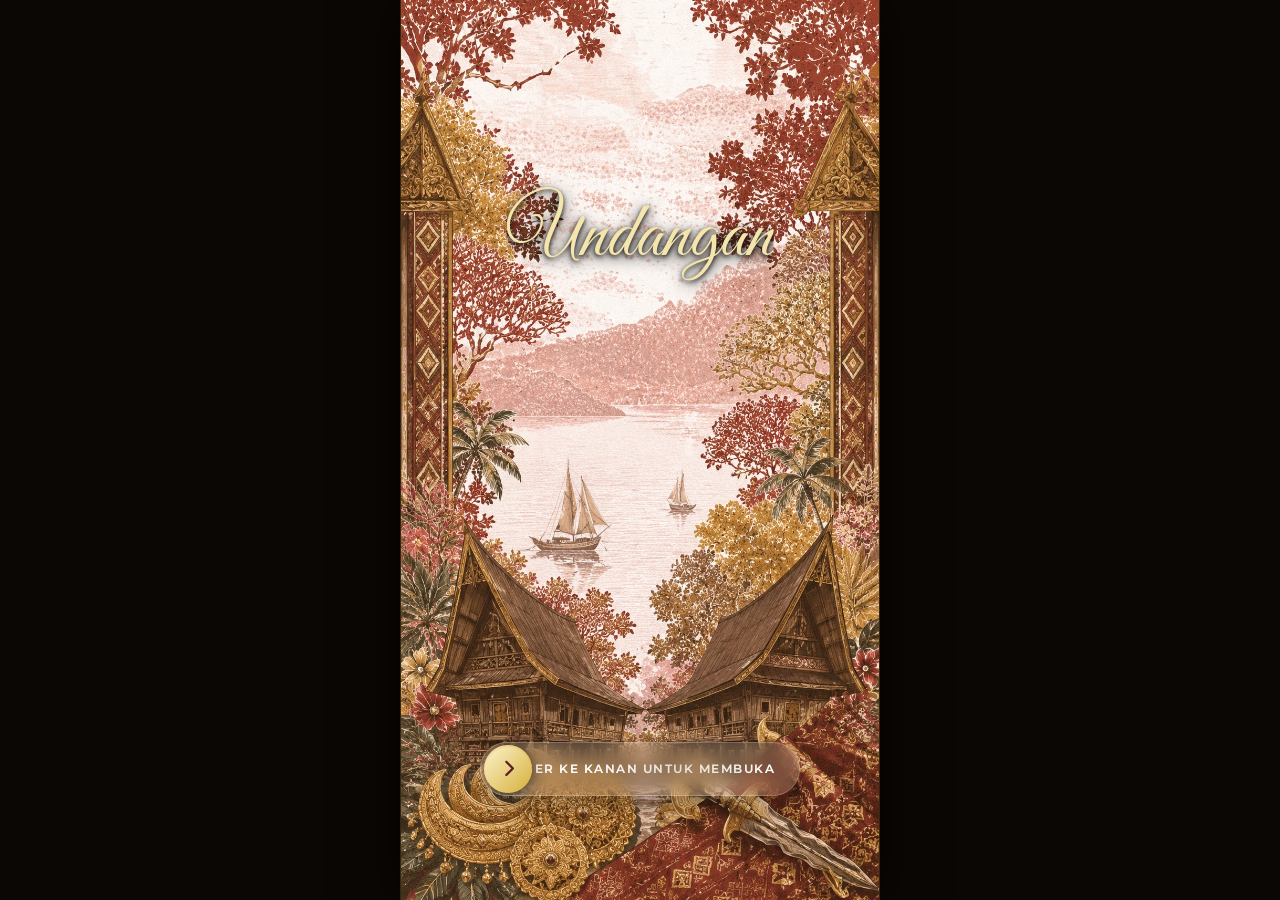
==== commit aab7c169: "Add files via upload" ====
--- a/index.html
+++ b/index.html
@@ -6,6 +6,18 @@
     <meta name="viewport" content="width=device-width, initial-scale=1.0">
     <meta name="description" content="Undangan Pernikahan Digital Premium Ramli & Hanum - Adat Bugis">
     <title>Undangan Pernikahan Premium: Ramli & Hanum</title>
+
+    <!-- Open Graph / WhatsApp / Facebook Share Metadata -->
+    <meta property="og:type" content="website">
+    <meta property="og:title" content="Undangan Pernikahan Premium: Ramli & Hanum">
+    <meta property="og:description" content="Kami bermaksud mengundang Bapak/Ibu/Saudara/i untuk menghadiri pernikahan kami, Ramli & Hanum.">
+    <meta property="og:image" content="g1.jpg">
+
+    <!-- Twitter Share Metadata -->
+    <meta name="twitter:card" content="summary_large_image">
+    <meta name="twitter:title" content="Undangan Pernikahan Premium: Ramli & Hanum">
+    <meta name="twitter:description" content="Undangan Pernikahan Digital Premium Ramli & Hanum - Adat Bugis">
+    <meta name="twitter:image" content="g1.jpg">
 
     <!-- Google Fonts -->
     <link rel="preconnect" href="https://fonts.googleapis.com">
@@ -143,7 +155,7 @@
                 <!-- Group Bottom Area: Date, Countdown, and Scroll Indicator clustered together -->
                 <div class="hero-bottom-area scroll-reveal">
                     <div class="hero-bottom-group">
-                        <p class="wedding-date-text">Senin, 24 Agustus 2026</p>
+                        <p class="wedding-date-text">Jum'at, 28 Agustus 2026</p>
 
                         <!-- Countdown Timer with Rolling Digits -->
                         <div class="countdown-container" id="countdown">
@@ -240,7 +252,7 @@
                             <p class="couple-parent">Putra Kelima dari:</p>
                             <p class="parent-names">Bapak Nawir<br>&amp; Ibu Simra</p>
                             <a href="https://instagram.com/ramlijaya" target="_blank" class="social-link"><i
-                                    class="fab fa-instagram"></i> Moh_ennur</a>
+                                    class="fab fa-instagram"></i> ramlijaya</a>
                         </div>
                         <!-- Traditional Ornaments -->
                         <img src="ornamen2.png" class="card-ornament ornament-bottom-left" alt="Ornamen Kiri Bawah">
@@ -302,12 +314,12 @@
                             </div>
                             <div class="event-detail-item">
                                 <i class="fas fa-map-marker-alt"></i>
-                                <span><strong>Dusun Bone 1</strong><br>Tinigi Kecamatan Galang</span>
+                                <span><strong>Kediaman Mempelai Pria</strong><br>Dusun Bone 1 Tinigi Kecamatan Galang</span>
                             </div>
                         </div>
                         <div class="event-actions">
                             <a href="#" class="btn btn-outline btn-add-calendar" data-title="Akad Nikah Ramli & Hanum"
-                                data-start="2026-08-24T09:00:00" data-loc="Dusun Bone 1 Tinigi Galang"><i
+                                data-start="2026-08-24T09:00:00" data-loc="Kediaman Mempelai Pria Dusun Bone 1 Tinigi Galang"><i
                                     class="far fa-calendar-plus"></i> Ingatkan Saya</a>
                         </div>
                     </div>
@@ -330,13 +342,13 @@
                             </div>
                             <div class="event-detail-item">
                                 <i class="fas fa-map-marker-alt"></i>
-                                <span><strong>Kediaman Mempelai Wanita</strong><br>Hanum Salsabiela Marsyidi</span>
+                                <span><strong>Kediaman Mempelai Pria</strong><br>Dusun Bone 1 Tinigi Kecamatan Galang</span>
                             </div>
                         </div>
                         <div class="event-actions">
                             <a href="#" class="btn btn-outline btn-add-calendar"
                                 data-title="Resepsi Pernikahan Ramli & Hanum" data-start="2026-08-28T19:00:00"
-                                data-loc="Kediaman Mempelai Wanita"><i class="far fa-calendar-plus"></i> Ingatkan Saya</a>
+                                data-loc="Kediaman Mempelai Pria Dusun Bone 1 Tinigi Galang"><i class="far fa-calendar-plus"></i> Ingatkan Saya</a>
                         </div>
                     </div>
                 </div>
@@ -397,41 +409,65 @@
                     </p>
                 </div>
 
-                <!-- Gallery Grid -->
+                <!-- Gallery Grid (Aesthetic Magazine Collage Layout) -->
                 <div class="gallery-grid scroll-reveal">
-                    <div class="gallery-item" data-index="0">
+                    <!-- Hero Featured Large Card -->
+                    <div class="gallery-item item-hero" data-index="0">
                         <img src="g1.jpg" alt="Foto Pernikahan 1" loading="lazy">
-                    </div>
-                    <div class="gallery-item" data-index="1">
+                        <div class="gallery-badge"><i class="fas fa-heart"></i> Momen Bahagia</div>
+                    </div>
+                    
+                    <!-- Vertical Tall Card -->
+                    <div class="gallery-item item-tall" data-index="1">
                         <img src="g2.jpg" alt="Foto Pernikahan 2" loading="lazy">
                     </div>
+                    
+                    <!-- Standard Card -->
                     <div class="gallery-item" data-index="2">
                         <img src="g3.jpg" alt="Foto Pernikahan 3" loading="lazy">
                     </div>
+                    
+                    <!-- Standard Card -->
                     <div class="gallery-item" data-index="3">
                         <img src="g4.jpg" alt="Foto Pernikahan 4" loading="lazy">
                     </div>
-                    <div class="gallery-item" data-index="4">
+                    
+                    <!-- Wide Panoramic Banner Card -->
+                    <div class="gallery-item item-wide" data-index="4">
                         <img src="g5.jpg" alt="Foto Pernikahan 5" loading="lazy">
                     </div>
+                    
+                    <!-- Standard Card -->
                     <div class="gallery-item" data-index="5">
                         <img src="g6.jpg" alt="Foto Pernikahan 6" loading="lazy">
                     </div>
-                    <div class="gallery-item" data-index="6">
+                    
+                    <!-- Vertical Tall Card -->
+                    <div class="gallery-item item-tall" data-index="6">
                         <img src="g7.jpg" alt="Foto Pernikahan 7" loading="lazy">
                     </div>
+                    
+                    <!-- Standard Card -->
                     <div class="gallery-item" data-index="7">
                         <img src="g8.jpg" alt="Foto Pernikahan 8" loading="lazy">
                     </div>
+                    
+                    <!-- Standard Card -->
                     <div class="gallery-item" data-index="8">
                         <img src="g9.jpg" alt="Foto Pernikahan 9" loading="lazy">
                     </div>
-                    <div class="gallery-item" data-index="9">
+                    
+                    <!-- Wide Panoramic Banner Card -->
+                    <div class="gallery-item item-wide" data-index="9">
                         <img src="g10.jpg" alt="Foto Pernikahan 10" loading="lazy">
                     </div>
+                    
+                    <!-- Standard Card -->
                     <div class="gallery-item" data-index="10">
                         <img src="g11.jpg" alt="Foto Pernikahan 11" loading="lazy">
                     </div>
+                    
+                    <!-- Standard Card -->
                     <div class="gallery-item" data-index="11">
                         <img src="g12.jpg" alt="Foto Pernikahan 12" loading="lazy">
                     </div>
@@ -480,16 +516,6 @@
                         <h3 class="form-title">Doa &amp; Ucapan Tamu</h3>
                         <div class="comments-scroll-area" id="comments-list">
                             <!-- Dynamically loaded comments will appear here -->
-                            <div class="comment-item placeholder-comment">
-                                <div class="comment-header">
-                                    <span class="comment-author">Andi Rahman</span>
-                                    <span class="badge status-hadir">Hadir</span>
-                                </div>
-                                <p class="comment-text">Barakallahu lakuma wa baraka 'alaikuma wa jama'a bainakuma fii
-                                    khair. Selamat menempuh hidup baru Ramli dan Hanum! Semoga sakinah mawaddah
-                                    warahmah.</p>
-                                <span class="comment-time">Baru saja</span>
-                            </div>
                         </div>
                     </div>
                 </div>
--- a/style.css
+++ b/style.css
@@ -1547,31 +1547,37 @@
     text-shadow: 0 2px 6px rgba(0, 0, 0, 0.95);
 }
 
-/* CLEAN & STUNNING 2-COLUMN PHOTO GALLERY GRID */
+/* =================================================================
+   AESTHETIC MAGAZINE MOSAIC GALLERY COLLAGE
+   ================================================================= */
 .gallery-grid {
     display: grid;
     grid-template-columns: repeat(2, 1fr);
+    grid-auto-rows: 155px;
+    grid-auto-flow: dense;
     gap: 14px;
-    margin-top: 2rem;
+    margin-top: 2.2rem;
 }
 
 .gallery-item {
     position: relative;
     width: 100%;
-    aspect-ratio: 4 / 5;
-    border-radius: 16px;
+    height: 100%;
+    border-radius: 18px;
     overflow: hidden;
     cursor: pointer;
-    box-shadow: 0 10px 25px rgba(0, 0, 0, 0.5);
-    border: 1.5px solid rgba(212, 175, 55, 0.4);
-    transition: transform 0.4s cubic-bezier(0.25, 1, 0.5, 1), border-color 0.4s ease, box-shadow 0.4s ease;
+    box-shadow: 0 12px 28px rgba(0, 0, 0, 0.55);
+    border: 1.5px solid rgba(212, 175, 55, 0.45);
+    transition: transform 0.45s cubic-bezier(0.22, 1, 0.36, 1), 
+                border-color 0.4s ease, 
+                box-shadow 0.4s ease;
     background: #1c150f;
 }
 
 .gallery-item:hover {
-    transform: translateY(-4px) scale(1.03);
+    transform: translateY(-5px) scale(1.025);
     border-color: var(--color-gold);
-    box-shadow: 0 15px 35px rgba(0, 0, 0, 0.7), 0 0 20px rgba(212, 175, 55, 0.5);
+    box-shadow: 0 18px 40px rgba(0, 0, 0, 0.75), 0 0 22px rgba(212, 175, 55, 0.45);
     z-index: 5;
 }
 
@@ -1580,12 +1586,54 @@
     height: 100%;
     object-fit: cover;
     display: block;
-    transition: transform 0.6s cubic-bezier(0.25, 1, 0.5, 1), filter 0.6s ease;
+    transition: transform 0.65s cubic-bezier(0.22, 1, 0.36, 1), filter 0.65s ease;
 }
 
 .gallery-item:hover img {
     transform: scale(1.08);
     filter: brightness(1.06);
+}
+
+/* Mosaic spans for aesthetic magazine variations */
+.gallery-item.item-hero {
+    grid-column: span 2;
+    grid-row: span 2; /* Featured large hero photo */
+}
+
+.gallery-item.item-tall {
+    grid-row: span 2; /* Elegant vertical portrait photo */
+}
+
+.gallery-item.item-wide {
+    grid-column: span 2;
+    grid-row: span 1; /* Panoramic horizontal banner photo */
+}
+
+.gallery-badge {
+    position: absolute;
+    bottom: 14px;
+    left: 14px;
+    background: rgba(42, 27, 18, 0.85);
+    backdrop-filter: blur(8px);
+    -webkit-backdrop-filter: blur(8px);
+    border: 1px solid var(--color-gold);
+    color: #FFF2C2;
+    font-size: 0.7rem;
+    font-weight: 600;
+    letter-spacing: 1.5px;
+    padding: 6px 14px;
+    border-radius: 20px;
+    text-transform: uppercase;
+    display: flex;
+    align-items: center;
+    gap: 6px;
+    box-shadow: 0 4px 12px rgba(0,0,0,0.5);
+    z-index: 2;
+}
+
+.gallery-badge i {
+    color: var(--color-gold);
+    font-size: 0.75rem;
 }
 
 /* ================= RSVP & GUESTBOOK SECTION ================= */
@@ -2858,3 +2906,94 @@
         transform: translateY(0);
     }
 }
+
+/* =================================================================
+   14. UNIVERSAL CROSS-BROWSER & MULTI-SCREEN RESPONSIVE SUITE
+   ================================================================= */
+html, body {
+    width: 100%;
+    max-width: 100vw;
+    overflow-x: hidden !important;
+    -webkit-text-size-adjust: 100%;
+    text-size-adjust: 100%;
+}
+
+*, *::before, *::after {
+    box-sizing: border-box;
+    max-width: 100%;
+    overflow-wrap: break-word;
+    word-wrap: break-word;
+}
+
+/* Dynamic Viewport Height (iOS Safari & Android Chrome toolbar fix) */
+.cover-screen, 
+.cover-screen-2, 
+.main-content,
+.main-bg-slideshow-container {
+    min-height: 100vh;
+    min-height: 100dvh; /* Dynamic viewport height for modern browsers */
+    max-width: 480px;
+}
+
+.couple-names-cover2 {
+    font-family: var(--font-serif);
+    font-size: clamp(1.2rem, 5.5vw, 2.2rem);
+    white-space: normal;
+    text-align: center;
+    word-break: break-word;
+}
+
+/* Small Smartphone Devices (Width <= 360px: iPhone SE, Galaxy Z Flip, Fold) */
+@media (max-width: 360px) {
+    .cover-screen, 
+    .cover-screen-2 {
+        padding: 1.8rem 1rem 4.5rem;
+    }
+    
+    .typewriter-title {
+        font-size: 3.4rem;
+        min-height: 4.8rem;
+    }
+
+    .oval-frame {
+        width: 170px;
+        height: 250px;
+    }
+
+    .couple-title, 
+    .hero-title {
+        font-size: 2.2rem;
+    }
+
+    .event-card {
+        padding: 1.5rem 1rem;
+    }
+
+    .event-title {
+        font-size: 1.4rem;
+    }
+
+    .gallery-grid {
+        gap: 8px;
+    }
+
+    .footer-names {
+        font-size: 2rem;
+    }
+}
+
+/* Tablet & Desktop View (Width >= 481px) */
+@media (min-width: 481px) {
+    body {
+        background-color: #0b0704;
+    }
+    
+    .cover-screen,
+    .cover-screen-2,
+    .main-content,
+    .main-bg-slideshow-container {
+        border-left: 1px solid rgba(212, 175, 55, 0.2);
+        border-right: 1px solid rgba(212, 175, 55, 0.2);
+        box-shadow: 0 0 50px rgba(0, 0, 0, 0.8);
+    }
+}
